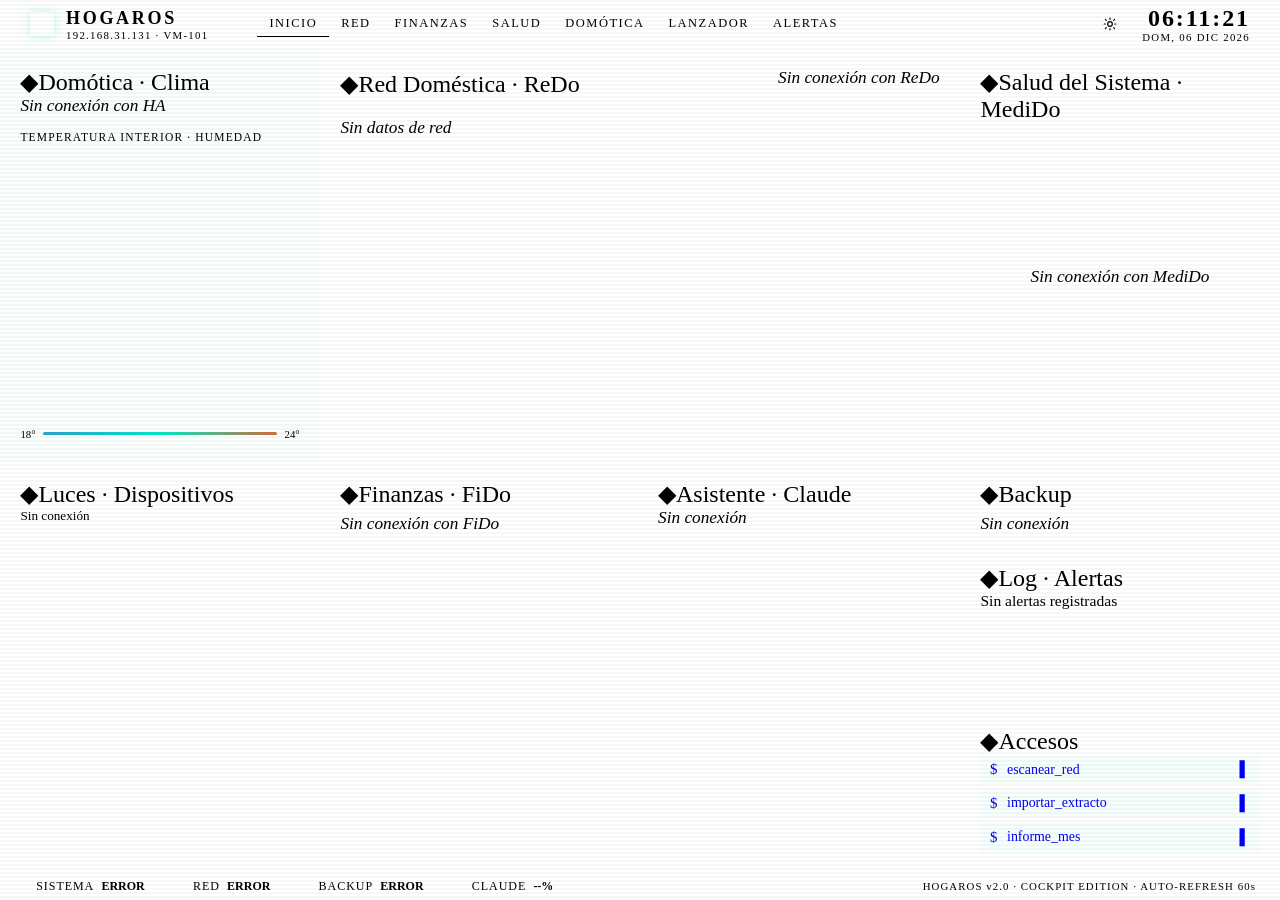
==== portal/index.html @ 10f93160 "fix(grafo): radio basado en hash del IP, no en timestamp El timestamp primera_vez era igual para tod" ====
<!DOCTYPE html>
<html lang="es" data-tema-cockpit="dark">
<head>
  <meta charset="UTF-8">
  <meta name="viewport" content="width=device-width, initial-scale=1.0">
  <title>HogarOS — Cockpit</title>
  <link rel="icon" type="image/svg+xml" href="/static/favicon.svg">
  <link rel="apple-touch-icon" href="/static/favicon.svg">
  <meta name="theme-color" content="#00e5c4">
  <link rel="stylesheet" href="/static/hogar.css">
  <style>
    /* ── Reset Cockpit ── */
    html {
      font-size: 150%;
    }
    html, body {
      height: 100%;
      overflow: hidden;
      background: var(--ck-bg);
      color: var(--ck-on-surface);
      font-family: var(--ck-fuente);
      margin: 0;
    }
    @media (max-width: 767px) {
      html, body { height: auto; overflow: auto; }
    }

    /* Scanlines decorativos */
    #scanlines {
      position: fixed; inset: 0; pointer-events: none; z-index: 0;
      background: repeating-linear-gradient(
        0deg, transparent, transparent 2px,
        rgba(0,0,0,0.03) 2px, rgba(0,0,0,0.03) 4px
      );
    }
    [data-tema-cockpit="light"] #scanlines {
      background: repeating-linear-gradient(
        0deg, transparent, transparent 2px,
        rgba(0,0,0,0.015) 2px, rgba(0,0,0,0.015) 4px
      );
    }

    /* ── Wrapper principal ── */
    #ck-wrap {
      display: flex; flex-direction: column; height: 100%;
      position: relative;
    }
    @media (max-width: 767px) {
      #ck-wrap { height: auto; min-height: 100vh; }
    }

    /* ── Header 48px ── */
    #ck-header {
      height: 48px;
      background: var(--ck-bg2);
      border-bottom: 1px solid var(--ck-line);
      display: flex; align-items: center;
      justify-content: space-between;
      padding: 0 1.25rem;
      flex-shrink: 0; z-index: 10; position: relative;
    }
    @media (max-width: 767px) {
      #ck-header { position: sticky; top: 0; }
    }

    .ck-hdr-izq { display: flex; align-items: center; gap: 0.5rem; }

    .ck-marca-box {
      width: 24px; height: 24px; border-radius: 3px;
      border: 1px solid var(--ck-accent);
      display: flex; align-items: center; justify-content: center;
      box-shadow: 0 0 10px rgba(0,229,196,0.3);
    }
    [data-tema-cockpit="light"] .ck-marca-box { box-shadow: none; }
    .ck-marca-dot {
      width: 8px; height: 8px; border-radius: 50%;
      background: var(--ck-accent); box-shadow: 0 0 6px var(--ck-accent);
    }
    [data-tema-cockpit="light"] .ck-marca-dot { box-shadow: none; }

    .ck-marca-txt {
      font-size: 0.75rem; font-weight: 700;
      color: var(--ck-accent); letter-spacing: 0.15em;
    }
    .ck-marca-txt span { color: var(--ck-on-variant); }
    .ck-marca-sub {
      font-size: 0.45rem; color: var(--ck-on-variant); letter-spacing: 0.12em;
    }
    .ck-sep { width: 1px; height: 20px; background: var(--ck-line); margin: 0 0.5rem; }

    .ck-nav { display: flex; align-items: center; gap: 0; }
    .ck-nav a {
      font-family: var(--ck-fuente);
      font-size: 0.52rem; letter-spacing: 0.12em;
      color: var(--ck-on-variant); cursor: pointer;
      padding: 0.2rem 0.5rem;
      border-bottom: 1px solid transparent;
      text-decoration: none; transition: color 0.2s;
    }
    .ck-nav a:hover { color: var(--ck-on-surface); }
    .ck-nav a.activo { color: var(--ck-accent); border-bottom-color: var(--ck-accent); }

    .ck-hdr-der { display: flex; align-items: center; gap: 0.75rem; }

    #ck-alerta-badge {
      display: none; align-items: center; gap: 0.4rem;
      padding: 0.25rem 0.6rem;
      border: 1px solid rgba(232,84,84,0.3);
      background: rgba(232,84,84,0.08); border-radius: 2px;
      font-size: 0.55rem; letter-spacing: 0.1em; color: var(--ck-danger);
    }
    [data-tema-cockpit="light"] #ck-alerta-badge {
      border-color: rgba(198,40,40,0.3); background: rgba(198,40,40,0.08);
    }

    .ck-reloj { text-align: right; line-height: 1; }
    .ck-reloj__hora {
      font-size: 1rem; font-weight: 700;
      color: var(--ck-accent); letter-spacing: 0.08em;
    }
    .ck-reloj__fecha {
      font-size: 0.45rem; color: var(--ck-on-variant);
      letter-spacing: 0.12em; margin-top: 2px;
    }

    .ck-tema-btn {
      width: 28px; height: 28px; border: none; cursor: pointer;
      background: none; display: flex; align-items: center; justify-content: center;
      border-radius: 3px; color: var(--ck-on-variant); transition: background 0.2s;
    }
    .ck-tema-btn:hover { background: rgba(128,128,128,0.15); }

    .ck-menu-btn {
      background: none; border: none; cursor: pointer;
      color: var(--ck-on-variant); font-size: 1.2rem;
      display: none; align-items: center; padding: 0.25rem;
    }

    @media (max-width: 767px) {
      .ck-nav, .ck-sep, .ck-marca-sub { display: none; }
      .ck-menu-btn { display: flex; }
      .ck-reloj__hora { font-size: 0.85rem; }
      .ck-reloj__fecha { display: none; }
    }

    /* ── Grid principal 3×2 ── */
    #ck-grid {
      flex: 1;
      display: grid;
      grid-template-columns: 1fr 2fr 1fr;
      grid-template-rows: 1fr 1fr;
      overflow: hidden;
      position: relative; z-index: 1;
    }
    @media (max-width: 767px) {
      #ck-grid { display: flex; flex-direction: column; overflow: visible; }
    }

    /* Zona base */
    .ck-zona {
      background: var(--ck-bg2);
      border-right: 1px solid var(--ck-line);
      border-bottom: 1px solid var(--ck-line);
      padding: 0.85rem;
      overflow: hidden;
      display: flex; flex-direction: column;
    }
    .ck-zona--glow { background: rgba(0,229,196,0.02); }
    [data-tema-cockpit="light"] .ck-zona--glow { background: rgba(26,106,96,0.02); }
    @media (max-width: 767px) {
      .ck-zona { border-right: none; overflow: visible; }
    }

    #zona-a { grid-column: 1; grid-row: 1; }
    #zona-b { grid-column: 1; grid-row: 2; }
    #zona-c { grid-column: 2; grid-row: 1; }
    #zona-e { grid-column: 3; grid-row: 1; border-right: none; }
    #zona-f { grid-column: 3; grid-row: 2; border-right: none; }

    /* Zona D — split 50/50 interno */
    #zona-d {
      grid-column: 2; grid-row: 2;
      display: grid; grid-template-columns: 1fr 1fr;
      border-right: 1px solid var(--ck-line);
      border-bottom: 1px solid var(--ck-line);
      overflow: hidden;
    }
    @media (max-width: 767px) {
      #zona-d { display: flex; flex-direction: column; }
    }
    .ck-zona-d-izq {
      padding: 0.85rem 0.75rem 0.85rem 0.85rem;
      border-right: 1px solid var(--ck-line);
      display: flex; flex-direction: column; overflow: hidden;
    }
    .ck-zona-d-der {
      padding: 0.85rem 0.85rem 0.85rem 0.75rem;
      display: flex; flex-direction: column; overflow: hidden;
    }
    @media (max-width: 767px) {
      .ck-zona-d-izq { border-right: none; border-bottom: 1px solid var(--ck-line); padding: 0.85rem; }
      .ck-zona-d-der { padding: 0.85rem; }
    }

    /* ── Footer 28px ── */
    #ck-footer {
      height: 28px;
      background: var(--ck-bg2);
      border-top: 1px solid var(--ck-line);
      display: flex; align-items: center;
      justify-content: space-between;
      padding: 0 1rem;
      flex-shrink: 0; z-index: 1;
    }
    @media (max-width: 767px) { #ck-footer { height: 36px; } }

    .ck-footer-dots { display: flex; gap: 1.5rem; align-items: center; }
    @media (max-width: 767px) { .ck-footer-dots { gap: 0.75rem; } }
    .ck-footer-item { display: flex; align-items: center; gap: 0.3rem; }
    .ck-footer-label { font-size: 0.5rem; color: var(--ck-on-variant); letter-spacing: 0.08em; }
    .ck-footer-val   { font-size: 0.5rem; font-weight: 700; }
    .ck-footer-ver   { font-size: 0.45rem; color: var(--ck-on-variant); letter-spacing: 0.1em; }
    @media (max-width: 767px) { .ck-footer-ver { display: none; } }

    /* ── Drawer móvil ── */
    #ck-overlay {
      position: fixed; inset: 0; background: rgba(0,0,0,0.6);
      z-index: 200; display: none;
    }
    #ck-drawer {
      position: fixed; top: 0; right: 0; bottom: 0; width: 220px;
      background: var(--ck-bg2); border-left: 1px solid var(--ck-line);
      z-index: 201;
      transform: translateX(100%); transition: transform 0.25s ease;
      display: flex; flex-direction: column;
      padding: 1rem 0.75rem; gap: 0.1rem;
    }
    #ck-drawer.abierto { transform: translateX(0); }
    .ck-drawer-item {
      font-family: var(--ck-fuente);
      font-size: 0.7rem; letter-spacing: 0.1em;
      color: var(--ck-on-variant);
      padding: 0.65rem 0.75rem;
      border-bottom: 1px solid var(--ck-line);
      cursor: pointer; text-decoration: none; display: block;
    }
    .ck-drawer-item.activo { color: var(--ck-accent); }
    .ck-drawer-cerrar {
      align-self: flex-end; background: none; border: none; cursor: pointer;
      color: var(--ck-on-variant); font-size: 1.1rem; margin-bottom: 0.5rem;
    }

    /* ── Componentes de zona ── */

    /* Temperatura exterior */
    .ck-temp-ext {
      font-size: 3.5rem; font-weight: 700;
      color: var(--ck-accent); line-height: 1; letter-spacing: -0.04em;
    }
    [data-tema-cockpit="dark"] .ck-temp-ext { text-shadow: 0 0 40px rgba(0,229,196,0.3); }
    @media (max-width: 767px) { .ck-temp-ext { font-size: 2.5rem; } }
    .ck-temp-sub  { font-size: 0.55rem; color: var(--ck-on-variant); }
    .ck-temp-rng  { font-size: 0.62rem; color: var(--ck-on-surface); }

    /* TempScale interior */
    .ck-ts-row    { display: flex; align-items: center; gap: 0.5rem; }
    .ck-ts-nombre { font-size: 0.58rem; color: var(--ck-on-variant); width: 3.8rem; flex-shrink: 0; }
    .ck-ts-track  {
      flex: 1; height: 6px; border-radius: 3px; overflow: hidden;
      position: relative;
      background: rgba(0,229,196,0.06);
    }
    [data-tema-cockpit="light"] .ck-ts-track { background: rgba(26,106,96,0.06); }
    .ck-ts-fill   { position: absolute; left: 0; top: 0; height: 100%; border-radius: 3px; transition: width 0.6s ease; }
    .ck-ts-val    { font-size: 0.65rem; font-weight: 700; width: 3rem; text-align: right; }
    .ck-ts-hum    { font-size: 0.58rem; color: var(--ck-on-variant); width: 3rem; text-align: right; }
    .ck-ts-leyenda { display: flex; align-items: center; gap: 0.3rem; margin-top: 0.5rem; }
    .ck-ts-leyenda span { font-size: 0.45rem; color: var(--ck-on-variant); }
    .ck-ts-gradiente {
      flex: 1; height: 3px; border-radius: 2px;
      background: linear-gradient(to right, #28a0c8, #00e5c4, #d06a3a);
    }

    /* Luces */
    .ck-luces-res { font-size: 0.55rem; color: var(--ck-on-variant); margin-bottom: 0.5rem; }
    .ck-luces-res span { color: var(--ck-accent); font-weight: 700; }
    .ck-luces-grid {
      display: grid; grid-template-columns: repeat(3,1fr);
      gap: 0.3rem; flex: 1;
    }
    .ck-luz {
      display: flex; align-items: center; gap: 0.3rem;
      padding: 0.3rem 0.4rem;
      border: 1px solid var(--ck-line);
      font-size: 0.55rem; color: var(--ck-on-variant); overflow: hidden;
    }
    .ck-luz--on {
      border-color: rgba(0,229,196,0.25); background: rgba(0,229,196,0.05);
      color: var(--ck-on-surface);
    }
    [data-tema-cockpit="light"] .ck-luz--on {
      border-color: rgba(26,106,96,0.25); background: rgba(26,106,96,0.05);
    }
    .ck-luz-dot { width: 5px; height: 5px; border-radius: 50%; flex-shrink: 0; }
    .ck-luz-dot--on  { background: var(--ck-accent); box-shadow: 0 0 6px var(--ck-accent); }
    [data-tema-cockpit="light"] .ck-luz-dot--on { box-shadow: none; }
    .ck-luz-dot--off { background: var(--ck-on-variant); }
    .ck-luz-nom  { overflow: hidden; text-overflow: ellipsis; white-space: nowrap; }

    /* Red — métricas */
    .ck-red-met  { display: flex; gap: 1rem; flex-wrap: wrap; margin-bottom: 0.5rem; }
    .ck-red-m    { font-size: 0.55rem; color: var(--ck-on-variant); }
    .ck-red-m span { font-weight: 700; }
    .ck-grafo-wrap {
      flex: 1; position: relative; min-height: 0; overflow: hidden;
    }
    .ck-grafo-wrap svg {
      position: absolute; inset: 0.25rem;
      width: calc(100% - 0.5rem); height: calc(100% - 0.5rem);
      display: block;
    }

    /* Gauges */
    .ck-g-row  { display: flex; justify-content: space-around; flex: 1; align-items: center; }
    .ck-g-sum  {
      display: flex; justify-content: space-around;
      padding-top: 0.4rem; border-top: 1px solid var(--ck-line);
    }
    .ck-g-kpi     { text-align: center; }
    .ck-g-kpi-val { font-size: 0.72rem; font-weight: 700; }
    .ck-g-kpi-lbl { font-size: 0.45rem; color: var(--ck-on-variant); letter-spacing: 0.1em; text-transform: uppercase; }

    /* Finanzas */
    .ck-bal     { font-size: 2rem; font-weight: 700; color: var(--ck-on-surface); letter-spacing: -0.03em; line-height: 1; }
    .ck-bal-mon { font-size: 0.7rem; color: var(--ck-on-variant); margin-left: 0.2rem; }
    .ck-bal-mes { font-size: 0.5rem; color: var(--ck-on-variant); margin-bottom: 0.75rem; }
    .ck-bars    { display: flex; flex-direction: column; gap: 0.3rem; margin-bottom: 0.6rem; }
    .ck-crypto  {
      font-size: 0.55rem; color: var(--ck-on-variant);
      border-top: 1px solid var(--ck-line); padding-top: 0.4rem;
    }

    /* Claude */
    .ck-cl-grid { display: grid; grid-template-columns: 1fr 1fr; gap: 0.5rem; margin-bottom: 0.5rem; }
    .ck-cl-lbl  { font-size: 0.45rem; color: var(--ck-on-variant); letter-spacing: 0.1em; text-transform: uppercase; }
    .ck-cl-val  { font-size: 0.8rem; font-weight: 700; }
    .ck-cl-bars { display: flex; flex-direction: column; gap: 0.25rem; }

    /* Backup */
    .ck-bk-dias { font-size: 1.5rem; font-weight: 700; line-height: 1; }
    .ck-bk-det  { font-size: 0.52rem; color: var(--ck-on-variant); margin-top: 0.2rem; }

    /* Log alertas */
    .ck-log     { display: flex; flex-direction: column; gap: 0.35rem; overflow: hidden; flex: 1; }
    .ck-log-row { display: flex; gap: 0.4rem; align-items: flex-start; }
    .ck-log-dot { width: 4px; height: 4px; border-radius: 50%; margin-top: 0.3rem; flex-shrink: 0; }
    .ck-log-txt { font-size: 0.5rem; }
    .ck-log-mod { font-weight: 700; }
    .ck-log-msg { color: var(--ck-on-surface); }
    .ck-log-tpo { font-size: 0.45rem; color: var(--ck-on-variant); }

    /* Accesos */
    .ck-acc { display: flex; align-items: center; gap: 0.4rem; padding: 0.25rem 0.4rem; background: rgba(0,229,196,0.03); border: 1px solid var(--ck-line); cursor: pointer; text-decoration: none; }
    [data-tema-cockpit="light"] .ck-acc { background: rgba(26,106,96,0.03); }
    .ck-acc:hover { background: var(--ck-row-hover); }
    .ck-acc-p { font-size: 0.62rem; color: var(--ck-accent-dim); }
    .ck-acc-c { font-size: 0.58rem; color: var(--ck-on-surface); }
    .ck-acc-cur { font-size: 0.62rem; color: var(--ck-accent-dim); margin-left: auto; }

    /* Util */
    .ck-offline  { font-size: 0.72rem; color: var(--ck-danger); font-style: italic; }
    .ck-cargando { font-size: 0.72rem; color: var(--ck-on-variant); font-style: italic; }
  </style>
</head>
<body>

  <div id="scanlines" aria-hidden="true"></div>

  <!-- Drawer móvil -->
  <div id="ck-overlay"></div>
  <nav id="ck-drawer">
    <button class="ck-drawer-cerrar" id="ck-drawer-cerrar">✕</button>
    <a href="/"                                              class="ck-drawer-item activo">INICIO</a>
    <a href="/red/"                                          class="ck-drawer-item">RED</a>
    <a href="/finanzas/"                                     class="ck-drawer-item">FINANZAS</a>
    <a href="/salud/"                                        class="ck-drawer-item">SALUD</a>
    <a href="http://192.168.31.132:8123/lovelace/0"          class="ck-drawer-item" target="_blank">DOMÓTICA</a>
    <a href="/lanzador.html"                                 class="ck-drawer-item">LANZADOR</a>
    <a href="/alertas.html"                                  class="ck-drawer-item">ALERTAS</a>
    <div style="margin-top:auto;padding-top:0.75rem;border-top:1px solid var(--ck-line)">
      <button id="ck-drawer-tema" class="ck-drawer-item" style="border:none;background:none;width:100%;text-align:left;cursor:pointer;display:flex;align-items:center;gap:0.5rem;border-bottom:none">
        <span id="ck-drawer-tema-ico"></span> Cambiar tema
      </button>
    </div>
  </nav>

  <div id="ck-wrap">

    <!-- ── HEADER ── -->
    <header id="ck-header">
      <div class="ck-hdr-izq">
        <div class="ck-marca-box"><div class="ck-marca-dot"></div></div>
        <div>
          <div class="ck-marca-txt">HOGAR<span>OS</span></div>
          <div class="ck-marca-sub">192.168.31.131 · VM-101</div>
        </div>
        <div class="ck-sep"></div>
        <nav class="ck-nav">
          <a href="/"                                         class="activo">INICIO</a>
          <a href="/red/"                                     >RED</a>
          <a href="/finanzas/"                                >FINANZAS</a>
          <a href="/salud/"                                   >SALUD</a>
          <a href="http://192.168.31.132:8123/lovelace/0"     target="_blank">DOMÓTICA</a>
          <a href="/lanzador.html"                            >LANZADOR</a>
          <a href="/alertas.html"                             >ALERTAS</a>
        </nav>
      </div>

      <div id="ck-alerta-badge" class="danger-pulse">
        <div style="width:5px;height:5px;border-radius:50%;background:var(--ck-danger)"></div>
        <span id="ck-alerta-txt">! 0 ALERTAS</span>
      </div>

      <div class="ck-hdr-der">
        <button id="ck-tema-btn" class="ck-tema-btn" title="Cambiar tema"></button>
        <div class="ck-reloj">
          <div class="ck-reloj__hora" id="ck-hora">--:--:--</div>
          <div class="ck-reloj__fecha" id="ck-fecha"></div>
        </div>
        <button id="ck-menu-btn" class="ck-menu-btn">☰</button>
      </div>
    </header>

    <!-- ── GRID PRINCIPAL ── -->
    <main id="ck-grid">

      <!-- [A] Clima -->
      <div id="zona-a" class="ck-zona ck-zona--glow">
        <div class="zone-label"><span class="zone-label__diamond">◆</span>Domótica · Clima</div>
        <div id="za-ext" style="display:flex;align-items:flex-end;gap:0.5rem;margin-bottom:0.6rem">
          <span class="ck-cargando">Cargando...</span>
        </div>
        <div style="font-size:0.48rem;color:var(--ck-on-variant);letter-spacing:0.1em;margin-bottom:0.4rem">TEMPERATURA INTERIOR · HUMEDAD</div>
        <div id="za-int" style="display:flex;flex-direction:column;gap:0.35rem;flex:1"></div>
        <div class="ck-ts-leyenda">
          <span>18°</span>
          <div class="ck-ts-gradiente"></div>
          <span>24°</span>
        </div>
      </div>

      <!-- [B] Luces -->
      <div id="zona-b" class="ck-zona">
        <div class="zone-label"><span class="zone-label__diamond">◆</span>Luces · Dispositivos</div>
        <div id="zb-res" class="ck-luces-res">Cargando...</div>
        <div id="zb-grid" class="ck-luces-grid"></div>
      </div>

      <!-- [C] Red -->
      <div id="zona-c" class="ck-zona">
        <div style="display:flex;align-items:center;justify-content:space-between;margin-bottom:0.5rem">
          <div class="zone-label" style="margin:0"><span class="zone-label__diamond">◆</span>Red Doméstica · ReDo</div>
          <div id="zc-met" class="ck-red-met"></div>
        </div>
        <div id="zc-grafo" class="ck-grafo-wrap"><span class="ck-cargando">Cargando...</span></div>
      </div>

      <!-- [D] Finanzas + Claude -->
      <div id="zona-d">
        <div class="ck-zona-d-izq">
          <div class="zone-label"><span class="zone-label__diamond">◆</span>Finanzas · FiDo</div>
          <div id="zd-bal"><span class="ck-cargando">Cargando...</span></div>
          <div id="zd-bars" class="ck-bars"></div>
          <div id="zd-crypto" class="ck-crypto"></div>
        </div>
        <div class="ck-zona-d-der">
          <div class="zone-label"><span class="zone-label__diamond">◆</span>Asistente · Claude</div>
          <div id="zd-cl-kpis" class="ck-cl-grid"></div>
          <div id="zd-cl-bars" class="ck-cl-bars"></div>
        </div>
      </div>

      <!-- [E] Gauges -->
      <div id="zona-e" class="ck-zona">
        <div class="zone-label"><span class="zone-label__diamond">◆</span>Salud del Sistema · MediDo</div>
        <div id="ze-row" class="ck-g-row"><span class="ck-cargando">Cargando...</span></div>
        <div id="ze-sum" class="ck-g-sum"></div>
      </div>

      <!-- [F] Backup + Log + Accesos -->
      <div id="zona-f" class="ck-zona">
        <div style="margin-bottom:0.6rem;padding-bottom:0.6rem;border-bottom:1px solid var(--ck-line)">
          <div class="zone-label"><span class="zone-label__diamond">◆</span>Backup</div>
          <div id="zf-bk"><span class="ck-cargando">Cargando...</span></div>
        </div>
        <div class="zone-label"><span class="zone-label__diamond">◆</span>Log · Alertas</div>
        <div id="zf-log" class="ck-log"></div>
        <div style="margin-top:0.5rem;padding-top:0.5rem;border-top:1px solid var(--ck-line)">
          <div class="zone-label"><span class="zone-label__diamond">◆</span>Accesos</div>
          <div style="display:flex;flex-direction:column;gap:0.2rem">
            <a href="#" id="btn-escanear" class="ck-acc">
              <span class="ck-acc-p">$</span>
              <span id="btn-escanear-txt" class="ck-acc-c">escanear_red</span>
              <span class="ck-acc-cur cursor-blink">▌</span>
            </a>
            <a href="/finanzas/#importar" class="ck-acc">
              <span class="ck-acc-p">$</span><span class="ck-acc-c">importar_extracto</span>
              <span class="ck-acc-cur cursor-blink">▌</span>
            </a>
            <a href="/finanzas/#panel" class="ck-acc">
              <span class="ck-acc-p">$</span><span class="ck-acc-c">informe_mes</span>
              <span class="ck-acc-cur cursor-blink">▌</span>
            </a>
          </div>
        </div>
      </div>

    </main>

    <!-- ── FOOTER 28px ── -->
    <footer id="ck-footer">
      <div id="ck-footer-dots" class="ck-footer-dots"></div>
      <div class="ck-footer-ver">HOGAROS v2.0 · COCKPIT EDITION · AUTO-REFRESH 60s</div>
    </footer>

  </div><!-- #ck-wrap -->

  <script>
    /* ============================================================
       URLs de APIs
       ============================================================ */
    var REDO_API   = "/red/api";
    var FIDO_API   = "/finanzas/api";
    var KRYPTO_API = "/crypto/api";
    var MEDIDO_API = "/salud/api";
    var HA_API     = "/domotica/api";

    /* ============================================================
       Estado footer (se actualiza desde cada fetch)
       ============================================================ */
    var _estado = {
      sistema: { ok: true,  warn: false, val: "OK"  },
      red:     { ok: true,  warn: false, val: "OK"  },
      backup:  { ok: true,  warn: false, val: "---" },
      claude:  { ok: true,  warn: false, val: "--%" }
    };

    /* ============================================================
       Tema — inicialización y toggle
       ============================================================ */
    (function() {
      var t = localStorage.getItem("hogar-cockpit-tema") || "dark";
      document.documentElement.setAttribute("data-tema-cockpit", t);
      setIconoTema(t);
    })();

    function toggleTema() {
      var actual = document.documentElement.getAttribute("data-tema-cockpit");
      var nuevo  = actual === "dark" ? "light" : "dark";
      document.documentElement.setAttribute("data-tema-cockpit", nuevo);
      localStorage.setItem("hogar-cockpit-tema", nuevo);
      setIconoTema(nuevo);
    }

    function svgSol() {
      return '<svg width="14" height="14" viewBox="0 0 24 24" fill="none" stroke="currentColor" stroke-width="2" stroke-linecap="round"><circle cx="12" cy="12" r="4"/><line x1="12" y1="2" x2="12" y2="4"/><line x1="12" y1="20" x2="12" y2="22"/><line x1="4.22" y1="4.22" x2="5.64" y2="5.64"/><line x1="18.36" y1="18.36" x2="19.78" y2="19.78"/><line x1="2" y1="12" x2="4" y2="12"/><line x1="20" y1="12" x2="22" y2="12"/><line x1="4.22" y1="19.78" x2="5.64" y2="18.36"/><line x1="18.36" y1="5.64" x2="19.78" y2="4.22"/></svg>';
    }
    function svgLuna() {
      return '<svg width="14" height="14" viewBox="0 0 24 24" fill="none" stroke="currentColor" stroke-width="2" stroke-linecap="round"><path d="M21 12.79A9 9 0 1 1 11.21 3 7 7 0 0 0 21 12.79z"/></svg>';
    }

    function setIconoTema(tema) {
      var btn = document.getElementById("ck-tema-btn");
      if (btn) btn.innerHTML = tema === "dark" ? svgSol() : svgLuna();
      var ico = document.getElementById("ck-drawer-tema-ico");
      if (ico) ico.innerHTML = tema === "dark" ? svgSol() : svgLuna();
    }

    document.getElementById("ck-tema-btn").addEventListener("click", toggleTema);
    document.getElementById("ck-drawer-tema").addEventListener("click", toggleTema);

    /* ============================================================
       Reloj
       ============================================================ */
    function tickReloj() {
      var now  = new Date();
      var hora = now.toLocaleTimeString("es-ES", { hour: "2-digit", minute: "2-digit", second: "2-digit" });
      var fecha = now.toLocaleDateString("es-ES", { weekday: "short", day: "2-digit", month: "short", year: "numeric" }).toUpperCase();
      document.getElementById("ck-hora").textContent  = hora;
      document.getElementById("ck-fecha").textContent = fecha;
    }
    tickReloj();
    setInterval(tickReloj, 1000);

    /* ============================================================
       Drawer móvil
       ============================================================ */
    var _overlay = document.getElementById("ck-overlay");
    var _drawer  = document.getElementById("ck-drawer");

    function abrirDrawer()  { _drawer.classList.add("abierto");    _overlay.style.display = "block"; }
    function cerrarDrawer() { _drawer.classList.remove("abierto"); _overlay.style.display = "none";  }

    document.getElementById("ck-menu-btn").addEventListener("click", abrirDrawer);
    document.getElementById("ck-drawer-cerrar").addEventListener("click", cerrarDrawer);
    _overlay.addEventListener("click", cerrarDrawer);
    document.addEventListener("keydown", function(e) { if (e.key === "Escape") cerrarDrawer(); });

    /* ============================================================
       Helpers generales
       ============================================================ */
    function fmtEu(n) {
      return Number(n).toLocaleString("es-ES", { minimumFractionDigits: 2, maximumFractionDigits: 2 });
    }
    function fmtFecha(iso) {
      if (!iso) return "";
      try { return new Date(iso).toLocaleString("es-ES", { day: "2-digit", month: "short", hour: "2-digit", minute: "2-digit" }); }
      catch(e) { return iso; }
    }
    function fmtK(n) {
      return n >= 1000000 ? (n/1000000).toFixed(1)+"M" : n >= 1000 ? (n/1000).toFixed(0)+"k" : String(n);
    }
    function fmtN(n, dec) {
      return Number(n).toLocaleString("es-ES", { minimumFractionDigits: dec||0, maximumFractionDigits: dec||0 });
    }

    function colorTemp(t) {
      var pct = Math.max(0, Math.min(1, (t - 18) / 6));
      if (pct < 0.5) {
        var p = pct * 2;
        return "rgb(40," + Math.round(160+p*69) + "," + Math.round(200-p*76) + ")";
      }
      var p2 = (pct - 0.5) * 2;
      return "rgb(" + Math.round(40+p2*192) + "," + Math.round(229-p2*105) + "," + Math.round(124-p2*66) + ")";
    }

    function esDark() { return document.documentElement.getAttribute("data-tema-cockpit") === "dark"; }

    /* ============================================================
       Render: Gauge SVG
       ============================================================ */
    function renderGauge(valor, label, size) {
      size = size || 72;
      var r    = size * 0.38;
      var cx   = size / 2, cy = size / 2;
      var circ = 2 * Math.PI * r;
      var arc  = 240, start = -210;
      var pct  = Math.min(valor / 100, 1);
      var len  = pct * (arc / 360) * circ;

      function polar(a, rad) {
        var rad2 = (a - 90) * Math.PI / 180;
        return { x: cx + rad * Math.cos(rad2), y: cy + rad * Math.sin(rad2) };
      }
      function aPath(s, a, rad) {
        var sp = polar(s, rad), ep = polar(s + a, rad);
        return "M" + sp.x.toFixed(2) + " " + sp.y.toFixed(2) + " A" + rad + " " + rad + " 0 " + (a > 180 ? 1 : 0) + " 1 " + ep.x.toFixed(2) + " " + ep.y.toFixed(2);
      }

      var col      = valor >= 90 ? "var(--ck-danger)" : valor >= 75 ? "var(--ck-warn)" : "var(--ck-accent)";
      var trackCol = esDark() ? "rgba(0,229,196,0.07)" : "rgba(26,106,96,0.07)";
      var glow     = esDark() ? "drop-shadow(0 0 4px " + col + ")" : "none";

      return '<div style="display:flex;flex-direction:column;align-items:center;gap:0.15rem">' +
        '<svg width="' + size + '" height="' + size + '" overflow="visible">' +
          '<path d="' + aPath(start, arc, r) + '" fill="none" stroke="' + trackCol + '" stroke-width="4" stroke-linecap="round"/>' +
          '<path d="' + aPath(start, arc, r) + '" fill="none" stroke="' + col + '" stroke-width="4" stroke-linecap="round"' +
            ' stroke-dasharray="' + len.toFixed(2) + ' ' + circ.toFixed(2) + '"' +
            ' style="filter:' + glow + '"/>' +
          '<text x="' + cx + '" y="' + (cy-3) + '" text-anchor="middle" fill="' + col + '" font-family="\'JetBrains Mono\',monospace" font-size="' + Math.round(size*0.18) + '" font-weight="700">' + valor + '</text>' +
          '<text x="' + cx + '" y="' + (cy+size*0.15) + '" text-anchor="middle" fill="var(--ck-on-variant)" font-family="\'JetBrains Mono\',monospace" font-size="' + Math.round(size*0.1) + '">%</text>' +
        '</svg>' +
        '<div style="font-size:0.55rem;text-transform:uppercase;letter-spacing:0.12em;color:var(--ck-on-variant)">' + label + '</div>' +
      '</div>';
    }

    /* ============================================================
       Render: Network Graph SVG
       Lógica visual:
         - Radio de la arista  → antigüedad (primera_vez): más antiguo = más cerca del router
         - Tamaño del nodo     → actividad reciente (ultima_vez): activo < 1h = círculo grande
         - Opacidad / glow     → misma actividad reciente
         - Color naranja + línea discontinua → dispositivo desconocido (confiable=0)
         - Etiquetas           → solo en activos (< 1h) para evitar solapamiento
         - Todos los dispositivos (sin límite)
       ============================================================ */
    function renderNetworkGraph(dispositivos) {
      /* viewBox 16:9, preserveAspectRatio="none" → rellena el 100% del contenedor.
         Radio ELÍPTICO: rxMax/ryMax proporcionales al viewBox para que los nodos
         ocupen todo el espacio disponible en ambas dimensiones. */
      var W = 480, H = 270;
      var cx = 240, cy = 135;

      /* Márgenes internos: los nodos llegan hasta aquí */
      var mH = 30, mV = 22; /* margen horizontal / vertical en px del viewBox */
      var rxMax = cx - mH;  /* 210 px — radio máximo horizontal */
      var ryMax = cy - mV;  /* 113 px — radio máximo vertical   */
      var rxMin = 40,  ryMin = 24; /* radio mínimo (nodos más antiguos, cerca del router) */

      var dark    = esDark();
      var accent  = dark ? "#00e5c4" : "#1a6a60";
      var adim    = dark ? "#009e88" : "#0e4d45";
      var warn    = dark ? "#e8a03a" : "#b45309";
      var onV     = dark ? "#3a6058" : "#5a8078";
      var lineCol = dark ? "rgba(0,229,196,0.15)" : "rgba(26,106,96,0.15)";
      var ahora   = Date.now();

      function ipCorta(ip) {
        var p = (ip || "").split(".");
        return p.length === 4 ? p[2] + "." + p[3] : (ip || "");
      }

      function minDesde(fecha) {
        if (!fecha) return 99999;
        try { return (ahora - new Date(fecha.replace(" ", "T")).getTime()) / 60000; }
        catch(e) { return 99999; }
      }

      function hashStr(s) {
        var h = 0;
        for (var i = 0; i < s.length; i++) { h = ((h << 5) - h) + s.charCodeAt(i); h |= 0; }
        return Math.abs(h);
      }

      var lista = dispositivos || [];
      if (!lista.length) return '<span class="ck-cargando">Sin datos de red</span>';

      var nodos = lista.map(function(d, i) {
        var angle  = (i / Math.max(lista.length, 1)) * 2 * Math.PI - Math.PI / 2;
        var minAct = minDesde(d.ultima_vez);
        var activo = minAct < 70;

        /* Radio: hash del IP/MAC → distribución uniforme en todo el rango.
           Determinista (misma posición en cada render) e independiente del timestamp,
           que agrupa todos los dispositivos en el anillo interior cuando
           coinciden en primera_vez. */
        var hR  = hashStr((d.ip || d.mac || String(i)) + "r");
        var hJ  = hashStr((d.ip || d.mac || String(i)) + "j");
        var t   = (hR % 997) / 996; /* 0..1 uniforme por dispositivo */
        var jPct = ((hJ % 21) - 10) / 100; /* ±10 % de jitter adicional */

        var rx = Math.max(rxMin, Math.min(rxMax, (rxMin + t * (rxMax - rxMin)) * (1 + jPct)));
        var ry = Math.max(ryMin, Math.min(ryMax, (ryMin + t * (ryMax - ryMin)) * (1 + jPct)));

        var circR   = activo ? 7 : (minAct < 1440 ? 5 : 3);
        var opacity = activo ? 1.0 : (minAct < 1440 ? 0.55 : 0.3);
        var nombre  = (d.notas || d.hostname || "").trim() || null;
        var unknown = (d.confiable === false || d.confiable === 0) && minAct < 1440;

        var nx = cx + rx * Math.cos(angle);
        var ny = cy + ry * Math.sin(angle);

        /* Etiqueta: siempre visible, sublabel solo si tiene nombre propio */
        var label    = (nombre || ipCorta(d.ip) || "?").substring(0, 12);
        var sublabel = nombre ? ipCorta(d.ip) : "";

        return {
          label: label, sublabel: sublabel,
          nx: nx, ny: ny,
          circR: circR, opacity: opacity, activo: activo, unknown: unknown
        };
      });

      var svg = '<svg viewBox="0 0 ' + W + ' ' + H + '" preserveAspectRatio="none" style="width:100%;height:100%;display:block">';
      svg += '<defs><radialGradient id="rg-portal" cx="50%" cy="50%" r="50%">' +
        '<stop offset="0%" stop-color="' + accent + '" stop-opacity="0.25"/>' +
        '<stop offset="100%" stop-color="' + accent + '" stop-opacity="0"/>' +
        '</radialGradient></defs>';

      /* Aristas */
      nodos.forEach(function(n) {
        var lCol = n.unknown ? warn : lineCol;
        var lW   = n.unknown ? 1.2 : (n.activo ? 0.8 : 0.5);
        svg += '<line x1="' + cx + '" y1="' + cy + '" x2="' + n.nx + '" y2="' + n.ny + '"' +
          ' stroke="' + lCol + '" stroke-width="' + lW + '" opacity="' + n.opacity + '"' +
          (n.unknown ? ' stroke-dasharray="4 3"' : '') + '/>';
      });

      /* Halo central */
      svg += '<circle cx="' + cx + '" cy="' + cy + '" r="28" fill="url(#rg-portal)"/>';

      /* Nodos */
      nodos.forEach(function(n) {
        var col    = n.unknown ? warn : (n.activo ? accent : adim);
        var txtCol = n.unknown ? warn : (n.activo ? accent : onV);
        var gfStr  = dark ? ('drop-shadow(0 0 ' + (n.activo ? '5' : '2') + 'px ' + col + ')') : 'none';
        var fSize  = n.activo ? 9 : 7;
        var fOp    = n.activo ? 1 : 0.6;

        svg += '<circle cx="' + n.nx + '" cy="' + n.ny + '" r="' + (n.circR * 2) + '"' +
          ' fill="' + col + '" opacity="' + (n.opacity * 0.1) + '"/>';
        svg += '<circle cx="' + n.nx + '" cy="' + n.ny + '" r="' + n.circR + '"' +
          ' fill="' + col + '" opacity="' + n.opacity + '"' +
          ' style="filter:' + gfStr + '"/>';

        var ty = n.ny + n.circR + 10;
        svg += '<text x="' + n.nx + '" y="' + ty + '" text-anchor="middle"' +
          ' fill="' + txtCol + '" font-family="\'JetBrains Mono\',monospace"' +
          ' font-size="' + fSize + '" font-weight="500" opacity="' + fOp + '">' +
          n.label + '</text>';
        if (n.sublabel) {
          svg += '<text x="' + n.nx + '" y="' + (ty + 8) + '" text-anchor="middle"' +
            ' fill="' + onV + '" font-family="\'JetBrains Mono\',monospace"' +
            ' font-size="6.5" opacity="' + (fOp * 0.65) + '">' + n.sublabel + '</text>';
        }
      });

      /* Router central */
      var gfR = dark ? 'filter:drop-shadow(0 0 8px ' + accent + ')' : '';
      svg += '<circle cx="' + cx + '" cy="' + cy + '" r="10" fill="' + accent + '" style="' + gfR + '"/>';
      svg += '<text x="' + cx + '" y="' + (cy + 20) + '" text-anchor="middle"' +
        ' fill="' + onV + '" font-family="\'JetBrains Mono\',monospace" font-size="8">Router</text>';
      svg += '</svg>';
      return svg;
    }

    /* ============================================================
       Render: MiniBar
       ============================================================ */
    function renderMiniBar(valor, max, color, label, unit) {
      var pct = Math.min((valor / (max || 1)), 1) * 100;
      var rat = valor / (max || 1);
      var col = rat >= 0.9 ? "var(--ck-danger)" : rat >= 0.75 ? "var(--ck-warn)" : color;
      var bg  = esDark() ? "rgba(0,229,196,0.07)" : "rgba(26,106,96,0.07)";
      var glow = esDark() ? col + "80" : "transparent";
      return '<div class="minibar">' +
        (label ? '<span class="minibar__label">' + label + '</span>' : '') +
        '<div class="minibar__track" style="background:' + bg + '">' +
          '<div class="minibar__fill" style="width:' + pct + '%;background:' + col + ';box-shadow:0 0 6px ' + glow + '"></div>' +
        '</div>' +
        '<span class="minibar__valor" style="color:' + col + '">' + fmtN(valor) + (unit ? '&thinsp;' + unit : '') + '</span>' +
      '</div>';
    }

    /* ============================================================
       Footer — actualizar dots
       ============================================================ */
    function actualizarFooter() {
      var items = [
        ["SISTEMA", _estado.sistema],
        ["RED",     _estado.red    ],
        ["BACKUP",  _estado.backup ],
        ["CLAUDE",  _estado.claude ]
      ];
      var dark = esDark();
      var html = "";
      items.forEach(function(par) {
        var lbl = par[0], est = par[1];
        var col = est.warn ? "var(--ck-warn)" : est.ok ? "var(--ck-success)" : "var(--ck-danger)";
        var glow = dark ? ";box-shadow:0 0 4px " + col : "";
        html += '<div class="ck-footer-item">' +
          '<div style="width:5px;height:5px;border-radius:50%;background:' + col + glow + ';flex-shrink:0"></div>' +
          '<span class="ck-footer-label">' + lbl + '</span>' +
          '<span class="ck-footer-val" style="color:' + col + '">' + est.val + '</span>' +
        '</div>';
      });
      document.getElementById("ck-footer-dots").innerHTML = html;
    }

    /* ============================================================
       Badge alertas en header
       ============================================================ */
    function setBadgeAlertas(n) {
      var badge = document.getElementById("ck-alerta-badge");
      if (n > 0) {
        document.getElementById("ck-alerta-txt").textContent = "! " + n + " ALERTA" + (n > 1 ? "S" : "");
        badge.style.display = "flex";
      } else {
        badge.style.display = "none";
      }
    }

    /* ============================================================
       Entidades HA
       ============================================================ */
    var HA_TEMP = {
      "sensor.0xa4c138d70bcefd09_temperature": "Salón",
      "sensor.temperature_158d0004255510":     "Cocina",
      "sensor.temperature_158d00042554e2":     "Estudio",
      "sensor.temperature_158d00018730b3":     "Hab. Antonio",
      "sensor.temperature_158d000425161b":     "Dormitorio"
    };
    var HA_LUCES = {
      "light.smart_bulb_msl120d_main_channel":           { nombre: "Bombilla"    },
      "switch.0xa4c138c23ca59c24":                       { nombre: "Cocina"      },
      "switch.0xa4c138d738bb72c1_left":                  { nombre: "Salón izq."  },
      "switch.0xa4c138d738bb72c1_right":                 { nombre: "Salón der."  },
      "switch.0xa4c1385fa998b01e":                       { nombre: "Entrada"     },
      "switch.0xa4c1384e3242935e":                       { nombre: "Pasillo"     },
      "switch.enchufe_001_lavadero_mss310_main_channel": { nombre: "Lavadero"    },
      "switch.enchufe_002_antonio_mss310_main_channel":  { nombre: "Enc.Antonio" },
      "switch.enchufe_003_cocina_mss310_main_channel":   { nombre: "Enc.Cocina"  }
    };

    /* ============================================================
       Cargar Home Assistant
       ============================================================ */
    function cargarHA() {
      fetch(HA_API + "/states")
        .then(function(r) { return r.json(); })
        .then(function(estados) {
          var m = {};
          estados.forEach(function(e) { m[e.entity_id] = e; });

          // Exterior
          var ext = m["sensor.huelva_f_montenegro_huelva_temperature"];
          var max = m["sensor.huelva_f_montenegro_huelva_daily_max_temperature"];
          var min = m["sensor.huelva_f_montenegro_huelva_daily_min_temperature"];
          if (ext && ext.state !== "unavailable") {
            document.getElementById("za-ext").innerHTML =
              '<span class="ck-temp-ext">' + ext.state + '°</span>' +
              '<div style="padding-bottom:0.4rem">' +
                '<div class="ck-temp-sub">EXTERIOR</div>' +
                '<div class="ck-temp-rng">' + (max ? '↑'+max.state+'° ' : '') + (min ? '↓'+min.state+'°' : '') + '</div>' +
              '</div>';
          }

          // Interior
          var html = "";
          Object.keys(HA_TEMP).forEach(function(eid) {
            var e   = m[eid];
            var t   = (e && e.state !== "unavailable") ? parseFloat(e.state) : null;
            var eH  = m[eid.replace("_temperature", "_humidity")];
            var hum = (eH && eH.state !== "unavailable") ? Math.round(parseFloat(eH.state)) : null;
            if (t !== null && !isNaN(t)) {
              var col = colorTemp(t);
              var pct = Math.max(0, Math.min(100, (t - 18) / 6 * 100));
              var glow = esDark() ? "box-shadow:0 0 8px " + col + "60" : "";
              html += '<div class="ck-ts-row">' +
                '<span class="ck-ts-nombre">' + HA_TEMP[eid] + '</span>' +
                '<div class="ck-ts-track"><div class="ck-ts-fill" style="width:' + pct + '%;background:' + col + ';' + glow + '"></div></div>' +
                '<span class="ck-ts-val" style="color:' + col + '">' + t.toFixed(1) + '°</span>' +
                '<span class="ck-ts-hum">' + (hum !== null ? hum + '%' : '--') + '</span>' +
              '</div>';
            } else {
              html += '<div class="ck-ts-row">' +
                '<span class="ck-ts-nombre">' + HA_TEMP[eid] + '</span>' +
                '<div class="ck-ts-track"></div>' +
                '<span class="ck-ts-val" style="color:var(--ck-on-variant)">--°</span>' +
                '<span class="ck-ts-hum">--</span>' +
              '</div>';
            }
          });
          document.getElementById("za-int").innerHTML = html;

          // Luces
          var total = 0, enc = 0, hLuces = "";
          Object.keys(HA_LUCES).forEach(function(eid) {
            var e = m[eid], info = HA_LUCES[eid];
            if (e && e.state !== "unavailable") {
              total++;
              var on = e.state === "on";
              if (on) enc++;
              hLuces += '<div class="ck-luz' + (on ? " ck-luz--on" : "") + '">' +
                '<div class="ck-luz-dot ' + (on ? "ck-luz-dot--on" : "ck-luz-dot--off") + '"></div>' +
                '<span class="ck-luz-nom">' + info.nombre + '</span>' +
              '</div>';
            }
          });
          document.getElementById("zb-res").innerHTML  = '<span>' + enc + '</span>/' + total + ' encendidos';
          document.getElementById("zb-grid").innerHTML = hLuces;
        })
        .catch(function() {
          document.getElementById("za-ext").innerHTML  = '<span class="ck-offline">Sin conexión con HA</span>';
          document.getElementById("za-int").innerHTML  = "";
          document.getElementById("zb-res").textContent = "Sin conexión";
          document.getElementById("zb-grid").innerHTML = "";
        });
    }

    /* ============================================================
       Cargar ReDo
       ============================================================ */
    function cargarRedo() {
      /* ── Resumen: métricas + footer (fetch independiente) ── */
      fetch(REDO_API + "/resumen")
        .then(function(r) { return r.json(); })
        .then(function(d) {
          var activos = d.dispositivos_activos || 0;
          var desc    = d.dispositivos_desconocidos || 0;
          document.getElementById("zc-met").innerHTML =
            '<span class="ck-red-m"><span style="color:var(--ck-accent);font-weight:700">' + activos + '</span> activos</span>' +
            (desc > 0 ? '<span class="ck-red-m"><span style="color:var(--ck-warn);font-weight:700">' + desc + '</span> desconocido' + (desc>1?'s':'') + '</span>' : '') +
            (d.ultimo_escaneo ? '<span class="ck-red-m" style="font-size:0.45rem">escaneo ' + fmtFecha(d.ultimo_escaneo) + '</span>' : '');
          _estado.red = { ok: desc === 0, warn: desc > 0, val: desc > 0 ? "AVISO" : "OK" };
          actualizarFooter();
        })
        .catch(function() {
          document.getElementById("zc-met").innerHTML = '<span class="ck-offline">Sin conexión con ReDo</span>';
          _estado.red = { ok: false, warn: false, val: "ERROR" };
          actualizarFooter();
        });

      /* ── Dispositivos: grafo (fetch independiente) ── */
      fetch(REDO_API + "/dispositivos")
        .then(function(r) { return r.json(); })
        .then(function(data) {
          /* La API puede devolver { dispositivos: [...] } o directamente [...] */
          var lista = Array.isArray(data) ? data
                    : (Array.isArray(data.dispositivos) ? data.dispositivos : []);
          document.getElementById("zc-grafo").innerHTML = renderNetworkGraph(lista);
        })
        .catch(function() {
          /* Si falla, mostrar solo el router en el centro */
          document.getElementById("zc-grafo").innerHTML = renderNetworkGraph([]);
        });
    }

    /* ============================================================
       Cargar FiDo
       ============================================================ */
    function mostrarFido(d) {
      document.getElementById("zd-bal").innerHTML =
        '<div class="ck-bal">' + fmtEu(d.balance) + '<span class="ck-bal-mon">€</span></div>' +
        '<div class="ck-bal-mes">' + (d.mes || "") + '</div>';
      var ref = Math.max(d.ingresos, d.gastos, 1000);
      document.getElementById("zd-bars").innerHTML =
        renderMiniBar(d.ingresos, ref, "var(--ck-success)", "ingresos", "€") +
        renderMiniBar(d.gastos,   ref, "var(--ck-danger)",  "gastos",   "€");
    }

    function cargarFido() {
      var base = FIDO_API + "/resumen?cuenta_nombre=Cuenta%20Antonio&banco=caixa";
      fetch(base)
        .then(function(r) { return r.json(); })
        .then(function(d) {
          /* Si el mes actual no tiene datos, pedir el mes anterior */
          if (!d.ingresos && !d.gastos && !d.balance) {
            var hoy = new Date();
            var mesAnterior = hoy.getMonth() === 0
              ? (hoy.getFullYear() - 1) + "-12"
              : hoy.getFullYear() + "-" + String(hoy.getMonth()).padStart(2, "0");
            return fetch(base + "&mes=" + mesAnterior)
              .then(function(r2) { return r2.json(); })
              .then(mostrarFido)
              .catch(function() { mostrarFido(d); }); /* fallback: mostrar 0 si el anterior también falla */
          }
          mostrarFido(d);
        })
        .catch(function() {
          document.getElementById("zd-bal").innerHTML = '<span class="ck-offline">Sin conexión con FiDo</span>';
          document.getElementById("zd-bars").innerHTML = "";
        });
    }

    function cargarCryptoResumen() {
      fetch(KRYPTO_API + "/portafolio")
        .then(function(r) { return r.json(); })
        .then(function(datos) {
          if (!datos || !datos.length) return;
          var inv = 0, val = 0;
          datos.forEach(function(c) { inv += c.coste_total_inversion; val += c.valor_actual_inversion; });
          var pct = inv > 0 ? ((val - inv) / inv * 100) : 0;
          var pos = pct >= 0;
          var col = pos ? "var(--ck-success)" : "var(--ck-danger)";
          document.getElementById("zd-crypto").innerHTML =
            '<span style="color:var(--ck-on-surface)">₿</span> ' +
            Math.round(inv).toLocaleString("es-ES") + ' → ' + Math.round(val).toLocaleString("es-ES") + ' €' +
            ' <span style="color:' + col + ';font-weight:700">' + (pos ? '▲' : '▼') + ' ' + Math.abs(pct).toFixed(1) + '%</span>';
        })
        .catch(function() {});
    }

    /* ============================================================
       Cargar MediDo — Gauges
       ============================================================ */
    function cargarMedido() {
      fetch(MEDIDO_API + "/resumen")
        .then(function(r) { return r.json(); })
        .then(function(d) {
          var cpu   = Math.round(d.pve_cpu_percent    || 0);
          var ram   = Math.round(d.pve_memoria_percent || 0);
          var disco = Math.round(d.vm_disco_percent    || 0);
          document.getElementById("ze-row").innerHTML =
            renderGauge(cpu, "CPU", 72) + renderGauge(ram, "RAM", 72) + renderGauge(disco, "Disco", 72);
          var ctrsOk = d.contenedores_running === d.contenedores_total;
          var svcsOk = d.servicios_ok         === d.servicios_total;
          document.getElementById("ze-sum").innerHTML =
            '<div class="ck-g-kpi"><div class="ck-g-kpi-val" style="color:' + (ctrsOk ? "var(--ck-success)" : "var(--ck-danger)") + '">' + d.contenedores_running + '/' + d.contenedores_total + '</div><div class="ck-g-kpi-lbl">CTRS</div></div>' +
            '<div class="ck-g-kpi"><div class="ck-g-kpi-val" style="color:' + (svcsOk ? "var(--ck-success)" : "var(--ck-danger)") + '">' + d.servicios_ok + '/' + d.servicios_total + '</div><div class="ck-g-kpi-lbl">SVCS</div></div>' +
            (d.uptime_host ? '<div class="ck-g-kpi"><div class="ck-g-kpi-val" style="color:var(--ck-success)">' + d.uptime_host + '</div><div class="ck-g-kpi-lbl">UPTIME</div></div>' : '');
          _estado.sistema = { ok: d.estado_global === "ok", warn: d.estado_global === "warning", val: d.estado_global === "ok" ? "OK" : "AVISO" };
          actualizarFooter();
        })
        .catch(function() {
          document.getElementById("ze-row").innerHTML = '<span class="ck-offline">Sin conexión con MediDo</span>';
          document.getElementById("ze-sum").innerHTML = "";
          _estado.sistema = { ok: false, warn: false, val: "ERROR" };
          actualizarFooter();
        });
    }

    /* ============================================================
       Cargar Claude
       ============================================================ */
    function cargarClaude() {
      fetch(MEDIDO_API + "/claude/resumen?periodo=mes")
        .then(function(r) { return r.json(); })
        .then(function(d) {
          var sesiones = d.sesiones_totales || 0;
          var tokens   = (d.tokens && (d.tokens.input_total||0) + (d.tokens.output_total||0)) || 0;
          var coste    = d.coste && d.coste.total_usd ? d.coste.total_usd.toFixed(2) : "0.00";
          var proyecto = (d.ultima_sesion && d.ultima_sesion.proyecto) || "--";
          document.getElementById("zd-cl-kpis").innerHTML =
            '<div><div class="ck-cl-lbl">SESIONES</div><div class="ck-cl-val" style="color:var(--ck-accent)">' + sesiones + '</div></div>' +
            '<div><div class="ck-cl-lbl">TOKENS</div><div class="ck-cl-val" style="color:var(--ck-accent-dim)">' + fmtK(tokens) + '</div></div>' +
            '<div><div class="ck-cl-lbl">COSTE</div><div class="ck-cl-val" style="color:var(--ck-on-surface)">' + coste + ' USD</div></div>' +
            '<div><div class="ck-cl-lbl">PROYECTO</div><div class="ck-cl-val" style="color:var(--ck-on-variant);font-size:0.62rem">' + proyecto + '</div></div>';
          var lim = d.limites_tokens || {};
          /* Clamp a 0-100: el API puede devolver valores > 100 si los tokens acumulados
             superan el límite configurado (p. ej. CLAUDE_LIMITE_SEMANA_TOKENS pequeño). */
          var p5h = Math.min(100, Math.max(0, (lim.ultimas_5h   && lim.ultimas_5h.porcentaje_usado)   || 0));
          var p7d = Math.min(100, Math.max(0, (lim.ultima_semana && lim.ultima_semana.porcentaje_usado) || 0));
          document.getElementById("zd-cl-bars").innerHTML =
            renderMiniBar(p5h, 100, "var(--ck-accent)", "últ. 5h", "") +
            renderMiniBar(p7d, 100, "var(--ck-accent)", "semana",  "");
          _estado.claude = { ok: p7d < 80, warn: p7d >= 80, val: Math.round(p7d) + "%" };
          actualizarFooter();
        })
        .catch(function() {
          document.getElementById("zd-cl-kpis").innerHTML = '<span class="ck-offline">Sin conexión</span>';
          document.getElementById("zd-cl-bars").innerHTML = "";
        });
    }

    /* ============================================================
       Cargar Backup
       ============================================================ */
    function cargarBackup() {
      fetch("/api/backup")
        .then(function(r) { return r.json(); })
        .then(function(d) {
          if (!d.ultima_fecha) {
            document.getElementById("zf-bk").innerHTML =
              '<div class="ck-bk-dias" style="color:var(--ck-danger)">Sin backup</div>' +
              '<div class="ck-bk-det">Nunca registrado</div>';
            _estado.backup = { ok: false, warn: false, val: "NUNCA" };
            actualizarFooter();
            return;
          }
          var dias   = Math.floor((new Date() - new Date(d.ultima_fecha)) / 86400000);
          var estado = d.estado || "ok";
          var col    = (estado === "error" || dias >= 14) ? "var(--ck-danger)"
                     : (estado === "warning" || dias >= 7) ? "var(--ck-warn)"
                     : "var(--ck-success)";
          var extras = "";
          var c = d.conteos || {};
          if (c.dumps_total) extras += "dumps " + c.dumps_ok + "/" + c.dumps_total + " · ";
          if (c.vms_total)   extras += "vms " + c.vms_ok + "/" + c.vms_total;
          extras = extras.replace(/ · $/, "");
          document.getElementById("zf-bk").innerHTML =
            '<div style="display:flex;align-items:baseline;gap:0.5rem">' +
              '<div class="ck-bk-dias" style="color:' + col + '">+' + dias + 'd</div>' +
              '<div style="font-size:0.55rem;color:var(--ck-on-variant)">último ok</div>' +
            '</div>' +
            (extras ? '<div class="ck-bk-det">' + extras + '</div>' : '');
          _estado.backup = { ok: dias < 7 && estado === "ok", warn: estado === "warning" || (dias >= 7 && dias < 14), val: "+" + dias + "D" };
          actualizarFooter();
        })
        .catch(function() {
          document.getElementById("zf-bk").innerHTML = '<span class="ck-offline">Sin conexión</span>';
          _estado.backup = { ok: false, warn: false, val: "ERROR" };
          actualizarFooter();
        });
    }

    /* ============================================================
       Cargar Alertas — log + badge
       ============================================================ */
    function cargarAlertasResumen() {
      Promise.all([
        fetch(REDO_API   + "/alertas").then(function(r) { return r.json(); }).then(function(d) { return (d.alertas||[]).map(function(a) { return Object.assign({_mod:"RED"},a); }); }).catch(function() { return []; }),
        fetch(MEDIDO_API + "/alertas").then(function(r) { return r.json(); }).then(function(d) { return (d.alertas||[]).map(function(a) { return Object.assign({_mod:"MEDIDO"},a); }); }).catch(function() { return []; })
      ]).then(function(res) {
        var todas   = res[0].concat(res[1]);
        var activas = todas.filter(function(a) { return !a.resuelta; }).length;
        setBadgeAlertas(activas);
        var dark = esDark();
        var ord  = todas.slice().sort(function(a, b) {
          if (a.resuelta !== b.resuelta) return a.resuelta ? 1 : -1;
          return (b.fecha||"").localeCompare(a.fecha||"");
        }).slice(0, 4);
        var html = "";
        ord.forEach(function(a) {
          var col  = a.resuelta ? "var(--ck-success)" : (a.tipo === "warning" ? "var(--ck-warn)" : "var(--ck-danger)");
          var glow = dark ? ";box-shadow:0 0 4px " + col : "";
          var msg  = (a.mensaje||"").substring(0,45) + ((a.mensaje||"").length>45?"…":"");
          html += '<div class="ck-log-row">' +
            '<div class="ck-log-dot" style="background:' + col + glow + '"></div>' +
            '<div style="flex:1;min-width:0">' +
              '<div class="ck-log-txt"><span class="ck-log-mod" style="color:' + col + '">[' + a._mod + ']</span> <span class="ck-log-msg">' + msg + '</span></div>' +
              '<div class="ck-log-tpo">' + fmtFecha(a.fecha) + '</div>' +
            '</div>' +
          '</div>';
        });
        document.getElementById("zf-log").innerHTML = html || '<div style="font-size:0.65rem;color:var(--ck-on-variant)">Sin alertas registradas</div>';
      });
    }

    /* ============================================================
       Escaneo manual
       ============================================================ */
    document.getElementById("btn-escanear").addEventListener("click", function(e) {
      e.preventDefault();
      var txt = document.getElementById("btn-escanear-txt");
      txt.textContent = "escaneando...";
      fetch(REDO_API + "/escanear", { method: "POST" })
        .then(function() {
          txt.textContent = "✓ lanzado";
          setTimeout(function() { txt.textContent = "escanear_red"; cargarRedo(); }, 5000);
        })
        .catch(function() { txt.textContent = "escanear_red"; });
    });

    /* ============================================================
       Inicialización y refresco
       ============================================================ */
    actualizarFooter();
    cargarHA();
    cargarRedo();
    cargarFido();
    cargarCryptoResumen();
    cargarMedido();
    cargarClaude();
    cargarBackup();
    cargarAlertasResumen();

    setInterval(function() {
      cargarHA(); cargarRedo(); cargarFido();
      cargarMedido(); cargarClaude(); cargarAlertasResumen();
    }, 60000);

    setInterval(cargarCryptoResumen, 600000);
  </script>

</body>
</html>
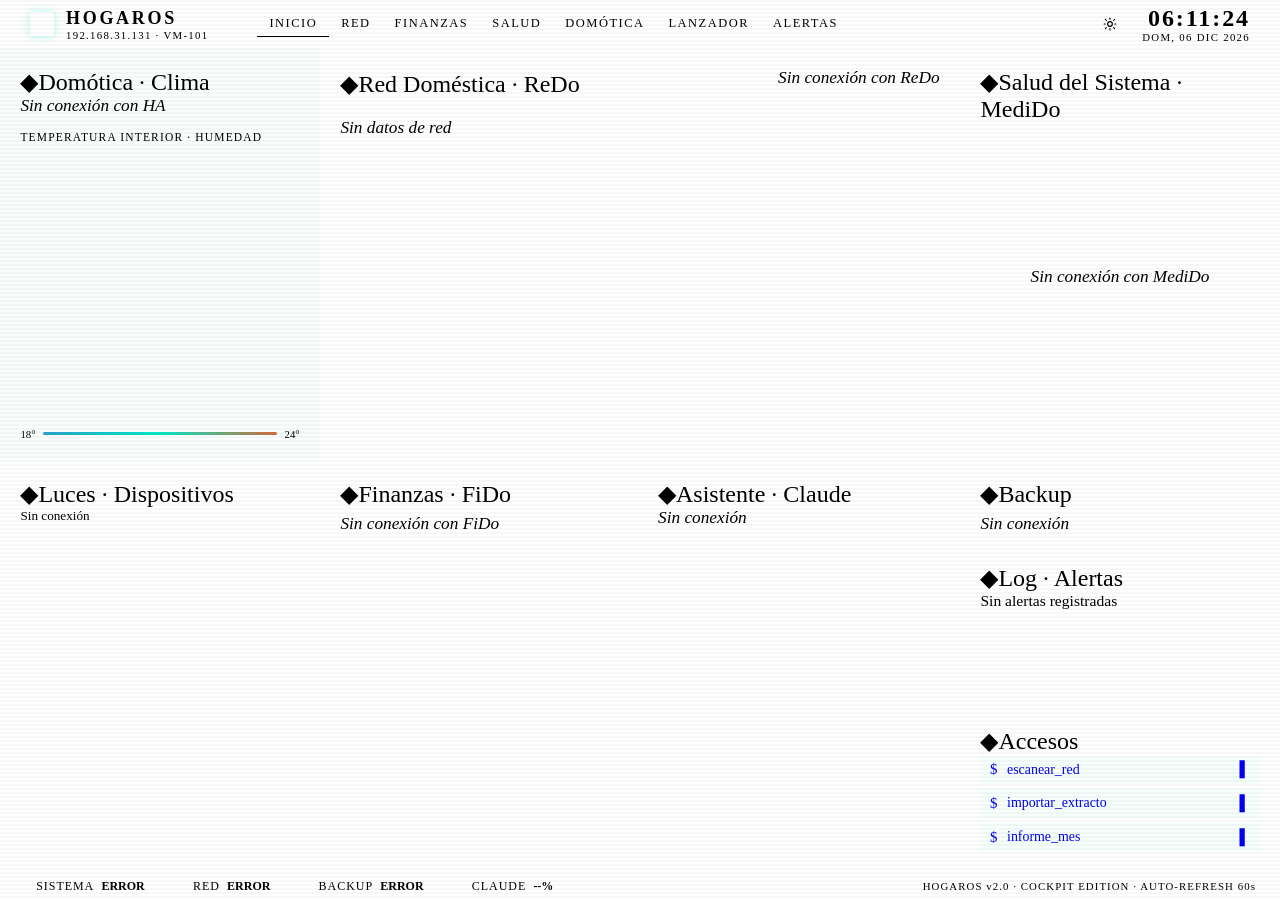
==== commit 3164ebb4: "fix(grafo): dimensiones reales del contenedor, círculos sin distorsión Reescritura del enfoque de re" ====
--- a/portal/index.html
+++ b/portal/index.html
@@ -684,134 +684,139 @@
          - Etiquetas           → solo en activos (< 1h) para evitar solapamiento
          - Todos los dispositivos (sin límite)
        ============================================================ */
-    function renderNetworkGraph(dispositivos) {
-      /* viewBox 16:9, preserveAspectRatio="none" → rellena el 100% del contenedor.
-         Radio ELÍPTICO: rxMax/ryMax proporcionales al viewBox para que los nodos
-         ocupen todo el espacio disponible en ambas dimensiones. */
-      var W = 480, H = 270;
-      var cx = 240, cy = 135;
-
-      /* Márgenes internos: los nodos llegan hasta aquí */
-      var mH = 30, mV = 22; /* margen horizontal / vertical en px del viewBox */
-      var rxMax = cx - mH;  /* 210 px — radio máximo horizontal */
-      var ryMax = cy - mV;  /* 113 px — radio máximo vertical   */
-      var rxMin = 40,  ryMin = 24; /* radio mínimo (nodos más antiguos, cerca del router) */
-
-      var dark    = esDark();
-      var accent  = dark ? "#00e5c4" : "#1a6a60";
-      var adim    = dark ? "#009e88" : "#0e4d45";
-      var warn    = dark ? "#e8a03a" : "#b45309";
-      var onV     = dark ? "#3a6058" : "#5a8078";
-      var lineCol = dark ? "rgba(0,229,196,0.15)" : "rgba(26,106,96,0.15)";
-      var ahora   = Date.now();
-
-      function ipCorta(ip) {
-        var p = (ip || "").split(".");
-        return p.length === 4 ? p[2] + "." + p[3] : (ip || "");
+    /* Dibuja el grafo de red directamente en el contenedor dado.
+       Lee las dimensiones reales en px para que los círculos sean círculos,
+       sin viewBox distorsionado ni preserveAspectRatio="none". */
+    function renderNetworkGraph(lista, contenedor) {
+      if (!contenedor) return;
+      lista = lista || [];
+      if (!lista.length) {
+        contenedor.innerHTML = '<span class="ck-cargando">Sin datos de red</span>';
+        return;
       }
 
-      function minDesde(fecha) {
-        if (!fecha) return 99999;
-        try { return (ahora - new Date(fecha.replace(" ", "T")).getTime()) / 60000; }
-        catch(e) { return 99999; }
-      }
-
-      function hashStr(s) {
-        var h = 0;
-        for (var i = 0; i < s.length; i++) { h = ((h << 5) - h) + s.charCodeAt(i); h |= 0; }
-        return Math.abs(h);
-      }
-
-      var lista = dispositivos || [];
-      if (!lista.length) return '<span class="ck-cargando">Sin datos de red</span>';
-
-      var nodos = lista.map(function(d, i) {
-        var angle  = (i / Math.max(lista.length, 1)) * 2 * Math.PI - Math.PI / 2;
-        var minAct = minDesde(d.ultima_vez);
-        var activo = minAct < 70;
-
-        /* Radio: hash del IP/MAC → distribución uniforme en todo el rango.
-           Determinista (misma posición en cada render) e independiente del timestamp,
-           que agrupa todos los dispositivos en el anillo interior cuando
-           coinciden en primera_vez. */
-        var hR  = hashStr((d.ip || d.mac || String(i)) + "r");
-        var hJ  = hashStr((d.ip || d.mac || String(i)) + "j");
-        var t   = (hR % 997) / 996; /* 0..1 uniforme por dispositivo */
-        var jPct = ((hJ % 21) - 10) / 100; /* ±10 % de jitter adicional */
-
-        var rx = Math.max(rxMin, Math.min(rxMax, (rxMin + t * (rxMax - rxMin)) * (1 + jPct)));
-        var ry = Math.max(ryMin, Math.min(ryMax, (ryMin + t * (ryMax - ryMin)) * (1 + jPct)));
-
-        var circR   = activo ? 7 : (minAct < 1440 ? 5 : 3);
-        var opacity = activo ? 1.0 : (minAct < 1440 ? 0.55 : 0.3);
-        var nombre  = (d.notas || d.hostname || "").trim() || null;
-        var unknown = (d.confiable === false || d.confiable === 0) && minAct < 1440;
-
-        var nx = cx + rx * Math.cos(angle);
-        var ny = cy + ry * Math.sin(angle);
-
-        /* Etiqueta: siempre visible, sublabel solo si tiene nombre propio */
-        var label    = (nombre || ipCorta(d.ip) || "?").substring(0, 12);
-        var sublabel = nombre ? ipCorta(d.ip) : "";
-
-        return {
-          label: label, sublabel: sublabel,
-          nx: nx, ny: ny,
-          circR: circR, opacity: opacity, activo: activo, unknown: unknown
-        };
+      /* Placeholder: SVG vacío que ocupa todo el espacio */
+      contenedor.innerHTML = '<svg id="ck-net-svg" style="width:100%;height:100%;display:block"></svg>';
+
+      requestAnimationFrame(function() {
+        var svgEl = document.getElementById("ck-net-svg");
+        if (!svgEl) return;
+
+        /* Dimensiones reales del contenedor en píxeles */
+        var W = svgEl.clientWidth  || 400;
+        var H = svgEl.clientHeight || 260;
+        var cx = W / 2, cy = H / 2;
+
+        /* Radio elíptico proporcional al espacio real: margen 7 % H y V */
+        var rxMax = cx * 0.90, ryMax = cy * 0.82;
+        var rxMin = cx * 0.13, ryMin = cy * 0.15;
+
+        var dark    = esDark();
+        var accent  = dark ? "#00e5c4" : "#1a6a60";
+        var adim    = dark ? "#009e88" : "#0e4d45";
+        var warn    = dark ? "#e8a03a" : "#b45309";
+        var onV     = dark ? "#3a6058" : "#5a8078";
+        var lineCol = dark ? "rgba(0,229,196,0.15)" : "rgba(26,106,96,0.15)";
+        var ahora   = Date.now();
+
+        function ipCorta(ip) {
+          var p = (ip || "").split(".");
+          return p.length === 4 ? p[2] + "." + p[3] : (ip || "");
+        }
+        function minDesde(fecha) {
+          if (!fecha) return 99999;
+          try { return (ahora - new Date(fecha.replace(" ", "T")).getTime()) / 60000; }
+          catch(e) { return 99999; }
+        }
+        function hashStr(s) {
+          var h = 0;
+          for (var k = 0; k < s.length; k++) { h = ((h << 5) - h) + s.charCodeAt(k); h |= 0; }
+          return Math.abs(h);
+        }
+
+        var nodos = lista.map(function(d, i) {
+          var angle  = (i / Math.max(lista.length, 1)) * 2 * Math.PI - Math.PI / 2;
+          var minAct = minDesde(d.ultima_vez);
+          var activo = minAct < 70;
+
+          /* Radio basado en hash del IP: distribución uniforme, determinista */
+          var hR   = hashStr((d.ip || d.mac || String(i)) + "r");
+          var hJ   = hashStr((d.ip || d.mac || String(i)) + "j");
+          var t    = (hR % 997) / 996;
+          var jPct = ((hJ % 21) - 10) / 100;
+          var rx   = Math.max(rxMin, Math.min(rxMax, (rxMin + t * (rxMax - rxMin)) * (1 + jPct)));
+          var ry   = Math.max(ryMin, Math.min(ryMax, (ryMin + t * (ryMax - ryMin)) * (1 + jPct)));
+
+          var circR   = activo ? 7 : (minAct < 1440 ? 5 : 3);
+          var opacity = activo ? 1.0 : (minAct < 1440 ? 0.55 : 0.3);
+          var nombre  = (d.notas || d.hostname || "").trim() || null;
+          var unknown = (d.confiable === false || d.confiable === 0) && minAct < 1440;
+          var label   = (nombre || ipCorta(d.ip) || "?").substring(0, 12);
+          var sublabel = nombre ? ipCorta(d.ip) : "";
+
+          return {
+            label: label, sublabel: sublabel,
+            nx: cx + rx * Math.cos(angle),
+            ny: cy + ry * Math.sin(angle),
+            circR: circR, opacity: opacity, activo: activo, unknown: unknown
+          };
+        });
+
+        /* viewBox = dimensiones reales → sin escala → círculos perfectos */
+        svgEl.setAttribute("viewBox", "0 0 " + W + " " + H);
+
+        var out = '<defs><radialGradient id="rg-portal" cx="50%" cy="50%" r="50%">' +
+          '<stop offset="0%" stop-color="' + accent + '" stop-opacity="0.25"/>' +
+          '<stop offset="100%" stop-color="' + accent + '" stop-opacity="0"/>' +
+          '</radialGradient></defs>';
+
+        /* Aristas */
+        nodos.forEach(function(n) {
+          var lCol = n.unknown ? warn : lineCol;
+          var lW   = n.unknown ? 1.2 : (n.activo ? 1 : 0.6);
+          out += '<line x1="' + cx + '" y1="' + cy + '" x2="' + n.nx + '" y2="' + n.ny + '"' +
+            ' stroke="' + lCol + '" stroke-width="' + lW + '" opacity="' + n.opacity + '"' +
+            (n.unknown ? ' stroke-dasharray="5 4"' : '') + '/>';
+        });
+
+        /* Halo central */
+        out += '<circle cx="' + cx + '" cy="' + cy + '" r="' + Math.round(cx * 0.07) + '" fill="url(#rg-portal)"/>';
+
+        /* Nodos */
+        nodos.forEach(function(n) {
+          var col    = n.unknown ? warn : (n.activo ? accent : adim);
+          var txtCol = n.unknown ? warn : (n.activo ? accent : onV);
+          var gfStr  = dark ? ('drop-shadow(0 0 ' + (n.activo ? '5' : '2') + 'px ' + col + ')') : 'none';
+          var fSize  = n.activo ? 11 : 9;
+          var fOp    = n.activo ? 1 : 0.6;
+
+          out += '<circle cx="' + n.nx + '" cy="' + n.ny + '" r="' + (n.circR * 2) + '"' +
+            ' fill="' + col + '" opacity="' + (n.opacity * 0.1) + '"/>';
+          out += '<circle cx="' + n.nx + '" cy="' + n.ny + '" r="' + n.circR + '"' +
+            ' fill="' + col + '" opacity="' + n.opacity + '"' +
+            ' style="filter:' + gfStr + '"/>';
+
+          var ty = n.ny + n.circR + 13;
+          out += '<text x="' + n.nx + '" y="' + ty + '" text-anchor="middle"' +
+            ' fill="' + txtCol + '" font-family="\'JetBrains Mono\',monospace"' +
+            ' font-size="' + fSize + '" font-weight="500" opacity="' + fOp + '">' +
+            n.label + '</text>';
+          if (n.sublabel) {
+            out += '<text x="' + n.nx + '" y="' + (ty + 11) + '" text-anchor="middle"' +
+              ' fill="' + onV + '" font-family="\'JetBrains Mono\',monospace"' +
+              ' font-size="8" opacity="' + (fOp * 0.6) + '">' + n.sublabel + '</text>';
+          }
+        });
+
+        /* Router central */
+        var rR  = Math.round(Math.min(W, H) * 0.03);
+        var gfR = dark ? 'filter:drop-shadow(0 0 8px ' + accent + ')' : '';
+        out += '<circle cx="' + cx + '" cy="' + cy + '" r="' + rR + '" fill="' + accent + '" style="' + gfR + '"/>';
+        out += '<text x="' + cx + '" y="' + (cy + rR + 14) + '" text-anchor="middle"' +
+          ' fill="' + onV + '" font-family="\'JetBrains Mono\',monospace" font-size="10">Router</text>';
+
+        svgEl.innerHTML = out;
       });
-
-      var svg = '<svg viewBox="0 0 ' + W + ' ' + H + '" preserveAspectRatio="none" style="width:100%;height:100%;display:block">';
-      svg += '<defs><radialGradient id="rg-portal" cx="50%" cy="50%" r="50%">' +
-        '<stop offset="0%" stop-color="' + accent + '" stop-opacity="0.25"/>' +
-        '<stop offset="100%" stop-color="' + accent + '" stop-opacity="0"/>' +
-        '</radialGradient></defs>';
-
-      /* Aristas */
-      nodos.forEach(function(n) {
-        var lCol = n.unknown ? warn : lineCol;
-        var lW   = n.unknown ? 1.2 : (n.activo ? 0.8 : 0.5);
-        svg += '<line x1="' + cx + '" y1="' + cy + '" x2="' + n.nx + '" y2="' + n.ny + '"' +
-          ' stroke="' + lCol + '" stroke-width="' + lW + '" opacity="' + n.opacity + '"' +
-          (n.unknown ? ' stroke-dasharray="4 3"' : '') + '/>';
-      });
-
-      /* Halo central */
-      svg += '<circle cx="' + cx + '" cy="' + cy + '" r="28" fill="url(#rg-portal)"/>';
-
-      /* Nodos */
-      nodos.forEach(function(n) {
-        var col    = n.unknown ? warn : (n.activo ? accent : adim);
-        var txtCol = n.unknown ? warn : (n.activo ? accent : onV);
-        var gfStr  = dark ? ('drop-shadow(0 0 ' + (n.activo ? '5' : '2') + 'px ' + col + ')') : 'none';
-        var fSize  = n.activo ? 9 : 7;
-        var fOp    = n.activo ? 1 : 0.6;
-
-        svg += '<circle cx="' + n.nx + '" cy="' + n.ny + '" r="' + (n.circR * 2) + '"' +
-          ' fill="' + col + '" opacity="' + (n.opacity * 0.1) + '"/>';
-        svg += '<circle cx="' + n.nx + '" cy="' + n.ny + '" r="' + n.circR + '"' +
-          ' fill="' + col + '" opacity="' + n.opacity + '"' +
-          ' style="filter:' + gfStr + '"/>';
-
-        var ty = n.ny + n.circR + 10;
-        svg += '<text x="' + n.nx + '" y="' + ty + '" text-anchor="middle"' +
-          ' fill="' + txtCol + '" font-family="\'JetBrains Mono\',monospace"' +
-          ' font-size="' + fSize + '" font-weight="500" opacity="' + fOp + '">' +
-          n.label + '</text>';
-        if (n.sublabel) {
-          svg += '<text x="' + n.nx + '" y="' + (ty + 8) + '" text-anchor="middle"' +
-            ' fill="' + onV + '" font-family="\'JetBrains Mono\',monospace"' +
-            ' font-size="6.5" opacity="' + (fOp * 0.65) + '">' + n.sublabel + '</text>';
-        }
-      });
-
-      /* Router central */
-      var gfR = dark ? 'filter:drop-shadow(0 0 8px ' + accent + ')' : '';
-      svg += '<circle cx="' + cx + '" cy="' + cy + '" r="10" fill="' + accent + '" style="' + gfR + '"/>';
-      svg += '<text x="' + cx + '" y="' + (cy + 20) + '" text-anchor="middle"' +
-        ' fill="' + onV + '" font-family="\'JetBrains Mono\',monospace" font-size="8">Router</text>';
-      svg += '</svg>';
-      return svg;
     }
 
     /* ============================================================
@@ -998,11 +1003,11 @@
           /* La API puede devolver { dispositivos: [...] } o directamente [...] */
           var lista = Array.isArray(data) ? data
                     : (Array.isArray(data.dispositivos) ? data.dispositivos : []);
-          document.getElementById("zc-grafo").innerHTML = renderNetworkGraph(lista);
+          renderNetworkGraph(lista, document.getElementById("zc-grafo"));
         })
         .catch(function() {
           /* Si falla, mostrar solo el router en el centro */
-          document.getElementById("zc-grafo").innerHTML = renderNetworkGraph([]);
+          renderNetworkGraph([], document.getElementById("zc-grafo"));
         });
     }
 
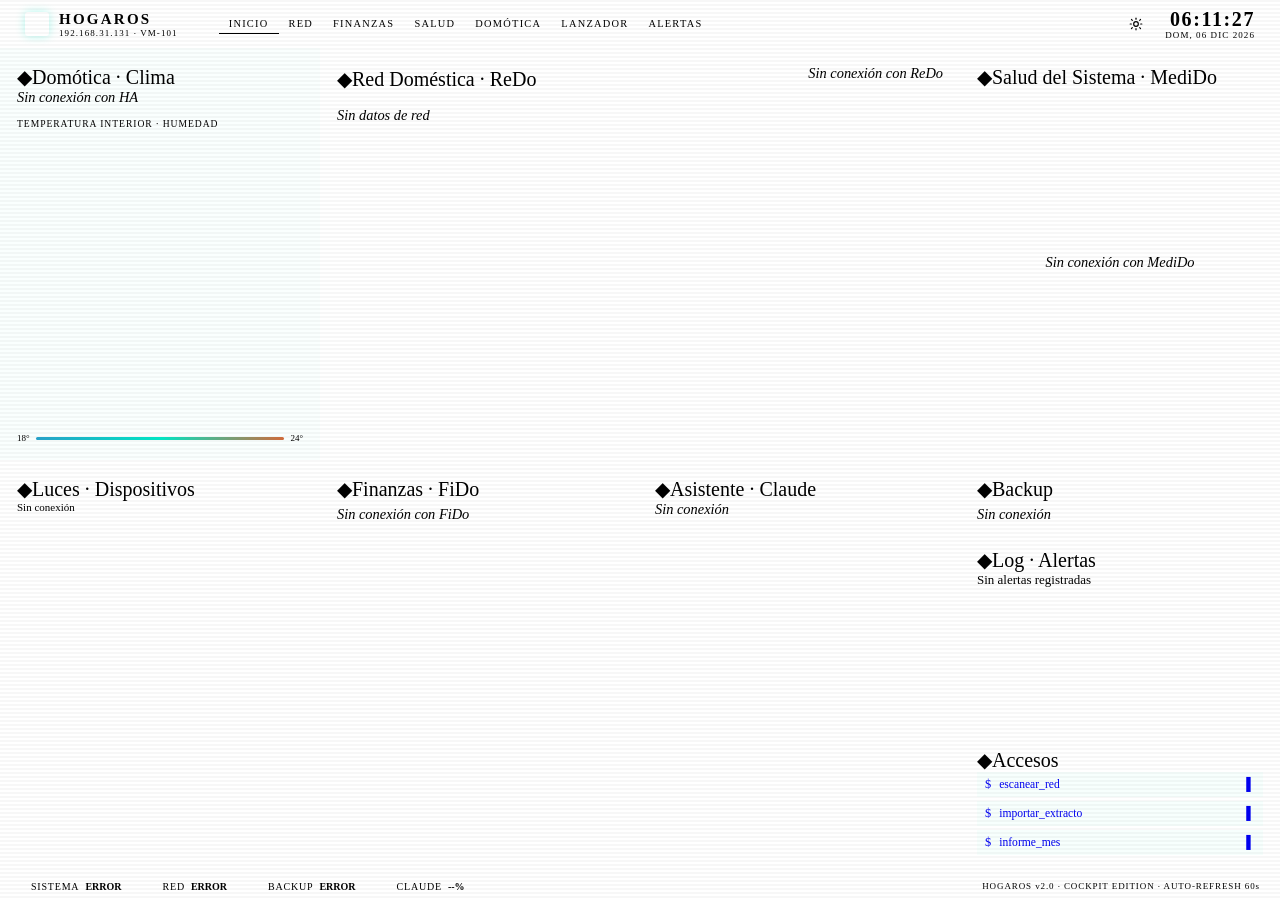
==== commit 2cd6a449: "Responsive: font-size adaptativo por breakpoints y fix scroll horizontal móvil - 150% en monitores (" ====
--- a/portal/index.html
+++ b/portal/index.html
@@ -11,8 +11,11 @@
   <style>
     /* ── Reset Cockpit ── */
     html {
-      font-size: 150%;
-    }
+      font-size: 150%;         /* monitores ≥1301px */
+    }
+    @media (max-width: 1300px) { html { font-size: 125%; } }  /* portátiles */
+    @media (max-width: 900px)  { html { font-size: 100%; } }  /* tablet/móvil */
+
     html, body {
       height: 100%;
       overflow: hidden;
@@ -22,7 +25,7 @@
       margin: 0;
     }
     @media (max-width: 767px) {
-      html, body { height: auto; overflow: auto; }
+      html, body { height: auto; overflow-x: hidden; overflow-y: auto; }
     }
 
     /* Scanlines decorativos */
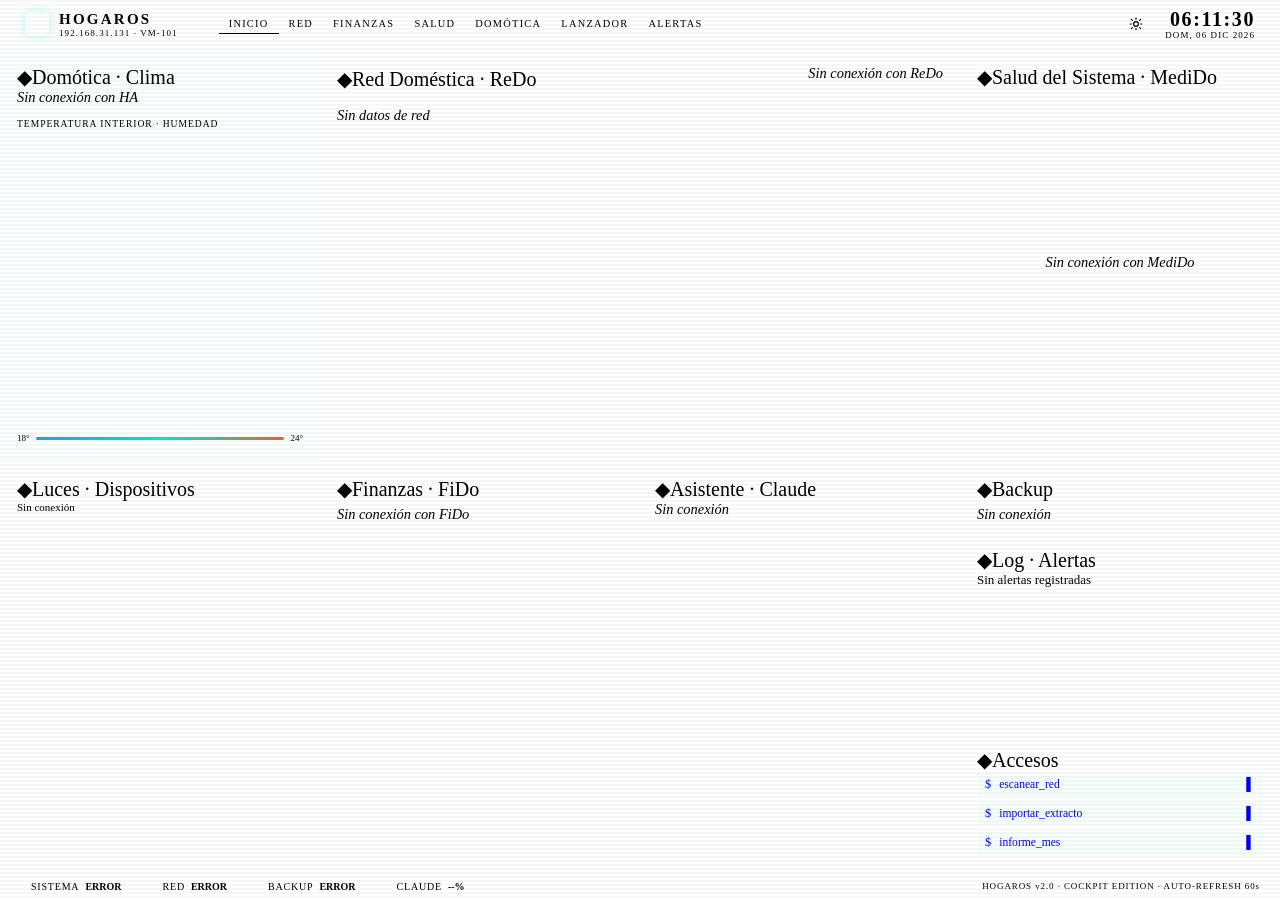
==== commit 5003057b: "Responsive: scroll interno por zona en portátil (overflow-y auto en ck-zona) Co-Authored-By: Claude " ====
--- a/portal/index.html
+++ b/portal/index.html
@@ -170,6 +170,11 @@
     }
     .ck-zona--glow { background: rgba(0,229,196,0.02); }
     [data-tema-cockpit="light"] .ck-zona--glow { background: rgba(26,106,96,0.02); }
+    @media (max-width: 1300px) and (min-width: 768px) {
+      /* Zonas con scroll interno en portátil — el grid sigue ocupando 100vh */
+      .ck-zona, #zona-d { overflow-y: auto; }
+      .ck-zona-d-izq, .ck-zona-d-der { overflow-y: auto; }
+    }
     @media (max-width: 767px) {
       .ck-zona { border-right: none; overflow: visible; }
     }
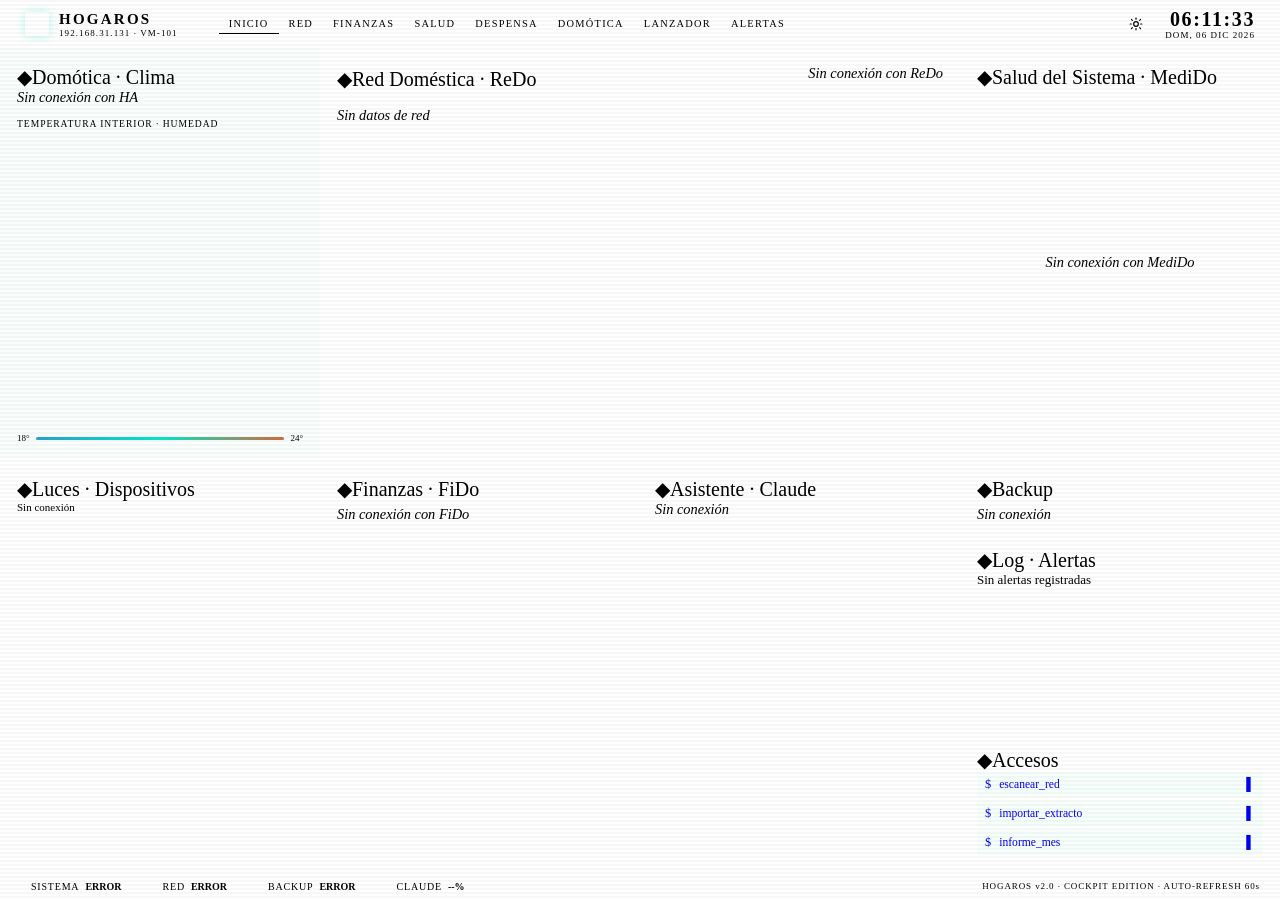
==== commit 4e02bbff: "Añadir DeDo al menú del portal (nav + drawer) Co-Authored-By: Claude Sonnet 4.6 <noreply@anthropic.c" ====
--- a/portal/index.html
+++ b/portal/index.html
@@ -392,6 +392,7 @@
     <a href="/red/"                                          class="ck-drawer-item">RED</a>
     <a href="/finanzas/"                                     class="ck-drawer-item">FINANZAS</a>
     <a href="/salud/"                                        class="ck-drawer-item">SALUD</a>
+    <a href="/despensa/"                                     class="ck-drawer-item">DESPENSA</a>
     <a href="http://192.168.31.132:8123/lovelace/0"          class="ck-drawer-item" target="_blank">DOMÓTICA</a>
     <a href="/lanzador.html"                                 class="ck-drawer-item">LANZADOR</a>
     <a href="/alertas.html"                                  class="ck-drawer-item">ALERTAS</a>
@@ -418,6 +419,7 @@
           <a href="/red/"                                     >RED</a>
           <a href="/finanzas/"                                >FINANZAS</a>
           <a href="/salud/"                                   >SALUD</a>
+          <a href="/despensa/"                                >DESPENSA</a>
           <a href="http://192.168.31.132:8123/lovelace/0"     target="_blank">DOMÓTICA</a>
           <a href="/lanzador.html"                            >LANZADOR</a>
           <a href="/alertas.html"                             >ALERTAS</a>
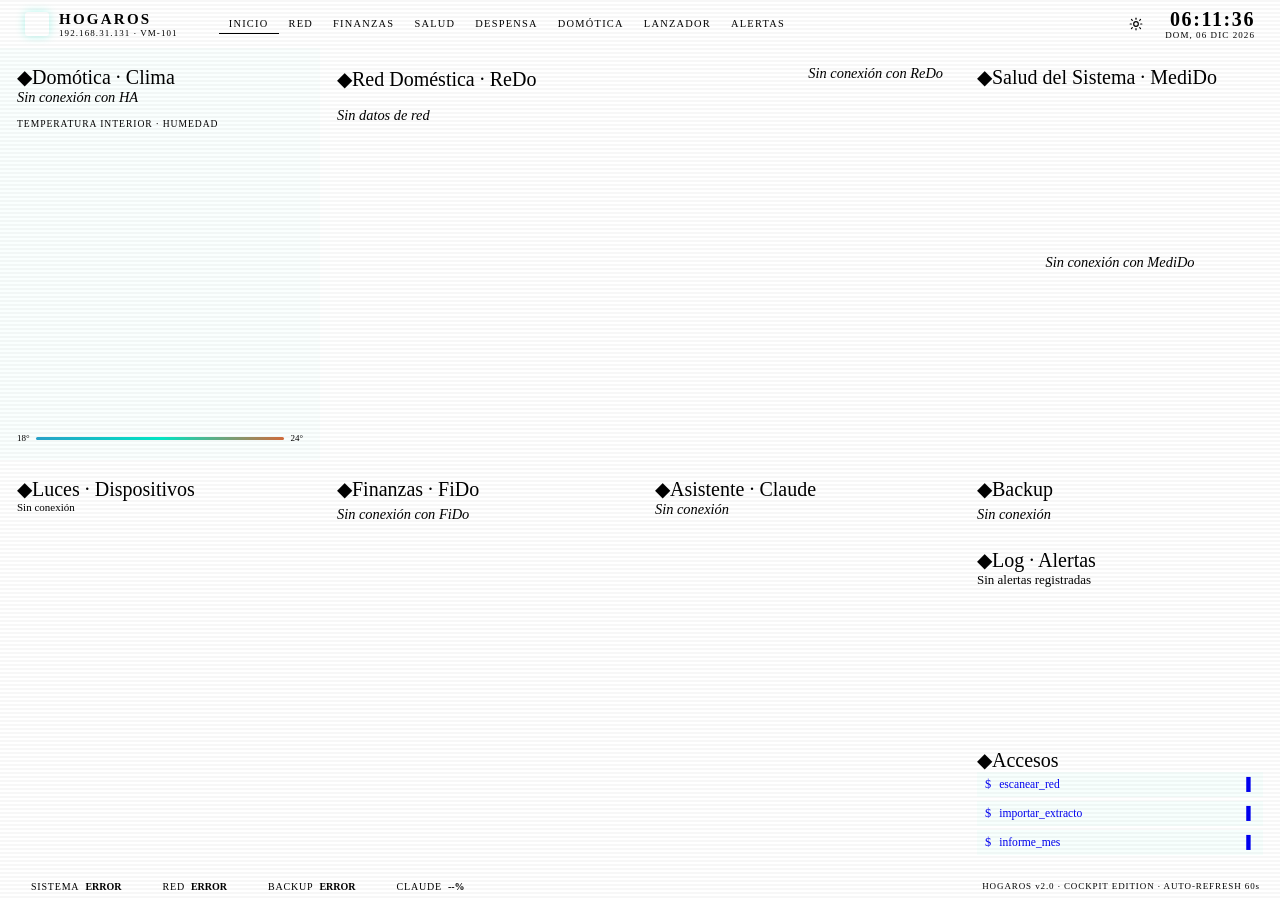
==== commit 3245e42a: "portal: scroll interno en todas las zonas en todos los tamaños de pantalla Co-Authored-By: Claude So" ====
--- a/portal/index.html
+++ b/portal/index.html
@@ -165,16 +165,23 @@
       border-right: 1px solid var(--ck-line);
       border-bottom: 1px solid var(--ck-line);
       padding: 0.85rem;
-      overflow: hidden;
+      overflow-y: auto;
       display: flex; flex-direction: column;
+    }
+    /* Scrollbar discreta dentro de cada zona */
+    .ck-zona::-webkit-scrollbar,
+    .ck-zona-d-izq::-webkit-scrollbar,
+    .ck-zona-d-der::-webkit-scrollbar { width: 3px; }
+    .ck-zona::-webkit-scrollbar-track,
+    .ck-zona-d-izq::-webkit-scrollbar-track,
+    .ck-zona-d-der::-webkit-scrollbar-track { background: transparent; }
+    .ck-zona::-webkit-scrollbar-thumb,
+    .ck-zona-d-izq::-webkit-scrollbar-thumb,
+    .ck-zona-d-der::-webkit-scrollbar-thumb {
+      background: var(--ck-line); border-radius: 2px;
     }
     .ck-zona--glow { background: rgba(0,229,196,0.02); }
     [data-tema-cockpit="light"] .ck-zona--glow { background: rgba(26,106,96,0.02); }
-    @media (max-width: 1300px) and (min-width: 768px) {
-      /* Zonas con scroll interno en portátil — el grid sigue ocupando 100vh */
-      .ck-zona, #zona-d { overflow-y: auto; }
-      .ck-zona-d-izq, .ck-zona-d-der { overflow-y: auto; }
-    }
     @media (max-width: 767px) {
       .ck-zona { border-right: none; overflow: visible; }
     }
@@ -199,11 +206,11 @@
     .ck-zona-d-izq {
       padding: 0.85rem 0.75rem 0.85rem 0.85rem;
       border-right: 1px solid var(--ck-line);
-      display: flex; flex-direction: column; overflow: hidden;
+      display: flex; flex-direction: column; overflow-y: auto;
     }
     .ck-zona-d-der {
       padding: 0.85rem 0.85rem 0.85rem 0.75rem;
-      display: flex; flex-direction: column; overflow: hidden;
+      display: flex; flex-direction: column; overflow-y: auto;
     }
     @media (max-width: 767px) {
       .ck-zona-d-izq { border-right: none; border-bottom: 1px solid var(--ck-line); padding: 0.85rem; }
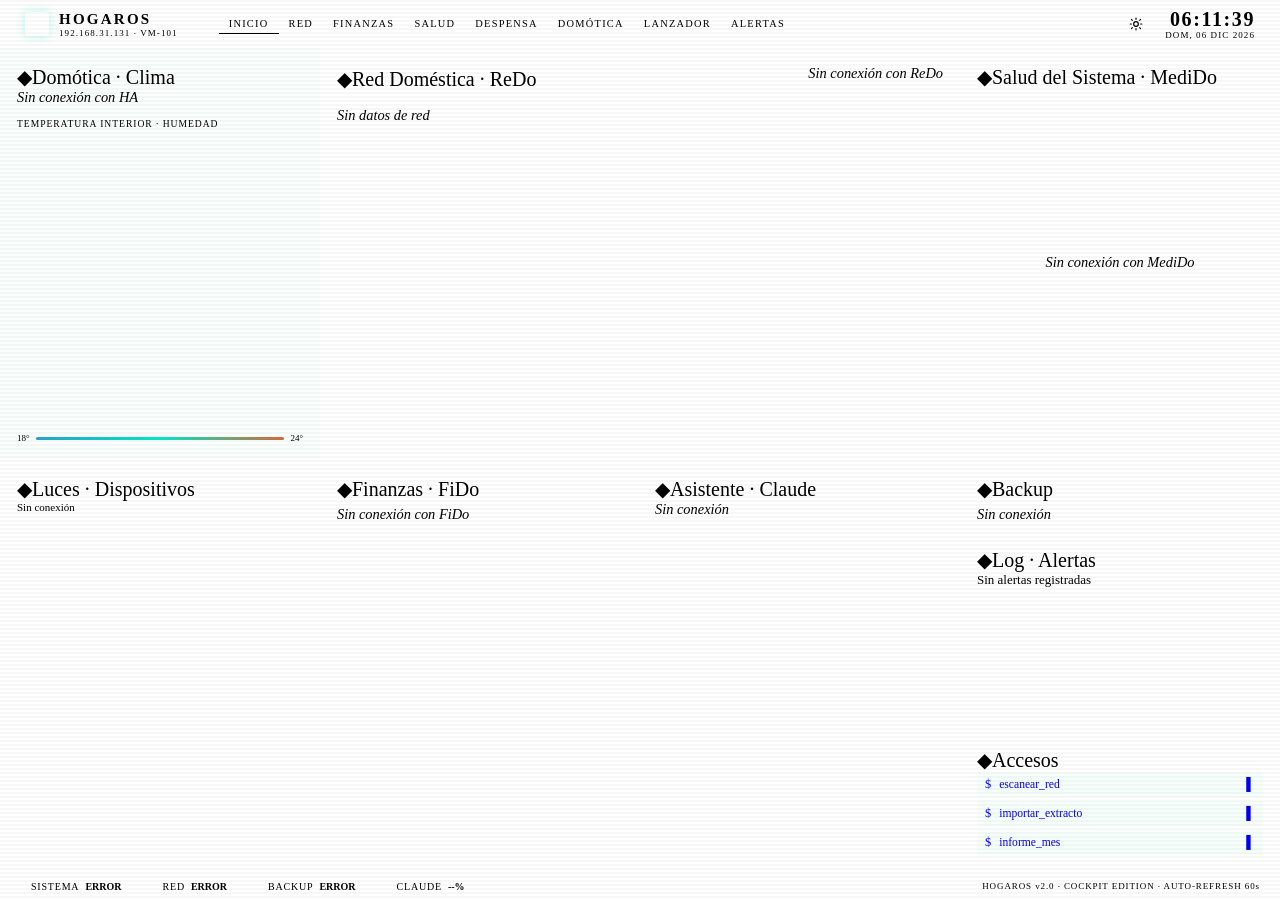
==== commit 1322f3be: "Luces: icono por tipo de dispositivo en vez del punto de estado Sustituye el punto de color por un i" ====
--- a/portal/index.html
+++ b/portal/index.html
@@ -316,10 +316,12 @@
     [data-tema-cockpit="light"] .ck-luz--on {
       border-color: rgba(26,106,96,0.25); background: rgba(26,106,96,0.05);
     }
-    .ck-luz-dot { width: 5px; height: 5px; border-radius: 50%; flex-shrink: 0; }
-    .ck-luz-dot--on  { background: var(--ck-accent); box-shadow: 0 0 6px var(--ck-accent); }
-    [data-tema-cockpit="light"] .ck-luz-dot--on { box-shadow: none; }
-    .ck-luz-dot--off { background: var(--ck-on-variant); }
+    .ck-luz-icono {
+      font-size: 0.7rem; flex-shrink: 0; color: var(--ck-on-variant);
+      font-variation-settings: 'FILL' 0, 'wght' 400, 'GRAD' 0, 'opsz' 20;
+    }
+    .ck-luz-icono--on { color: var(--ck-accent); text-shadow: 0 0 6px var(--ck-accent); }
+    [data-tema-cockpit="light"] .ck-luz-icono--on { text-shadow: none; }
     .ck-luz-nom  { overflow: hidden; text-overflow: ellipsis; white-space: nowrap; }
 
     /* Red — métricas */
@@ -903,16 +905,17 @@
       "sensor.temperature_158d000425161b":     "Dormitorio"
     };
     var HA_LUCES = {
-      "light.smart_bulb_msl120d_main_channel":           { nombre: "Bombilla"    },
-      "switch.0xa4c138c23ca59c24":                       { nombre: "Cocina"      },
-      "switch.0xa4c138d738bb72c1_left":                  { nombre: "Salón izq."  },
-      "switch.0xa4c138d738bb72c1_right":                 { nombre: "Salón der."  },
-      "switch.0xa4c1385fa998b01e":                       { nombre: "Entrada"     },
-      "switch.0xa4c1384e3242935e":                       { nombre: "Pasillo"     },
-      "switch.enchufe_001_lavadero_mss310_main_channel": { nombre: "Lavadero"    },
-      "switch.enchufe_002_antonio_mss310_main_channel":  { nombre: "Enc.Antonio" },
-      "switch.enchufe_003_cocina_mss310_main_channel":   { nombre: "Enc.Cocina"  }
+      "light.smart_bulb_msl120d_main_channel":           { nombre: "Bombilla",    tipo: "bombilla"    },
+      "switch.0xa4c138c23ca59c24":                       { nombre: "Cocina",      tipo: "interruptor" },
+      "switch.0xa4c138d738bb72c1_left":                  { nombre: "Salón izq.",  tipo: "interruptor" },
+      "switch.0xa4c138d738bb72c1_right":                 { nombre: "Salón der.",  tipo: "interruptor" },
+      "switch.0xa4c1385fa998b01e":                       { nombre: "Entrada",     tipo: "interruptor" },
+      "switch.0xa4c1384e3242935e":                       { nombre: "Pasillo",     tipo: "interruptor" },
+      "switch.enchufe_001_lavadero_mss310_main_channel": { nombre: "Lavadero",    tipo: "enchufe"     },
+      "switch.enchufe_002_antonio_mss310_main_channel":  { nombre: "Enc.Antonio", tipo: "enchufe"     },
+      "switch.enchufe_003_cocina_mss310_main_channel":   { nombre: "Enc.Cocina",  tipo: "enchufe"     }
     };
+    var ICONO_LUZ = { bombilla: "lightbulb", interruptor: "light", enchufe: "power" };
 
     /* ============================================================
        Cargar Home Assistant
@@ -973,8 +976,9 @@
               total++;
               var on = e.state === "on";
               if (on) enc++;
+              var icono = ICONO_LUZ[info.tipo] || "lightbulb";
               hLuces += '<div class="ck-luz' + (on ? " ck-luz--on" : "") + '">' +
-                '<div class="ck-luz-dot ' + (on ? "ck-luz-dot--on" : "ck-luz-dot--off") + '"></div>' +
+                '<span class="material-symbols-outlined ck-luz-icono ' + (on ? "ck-luz-icono--on" : "") + '">' + icono + '</span>' +
                 '<span class="ck-luz-nom">' + info.nombre + '</span>' +
               '</div>';
             }
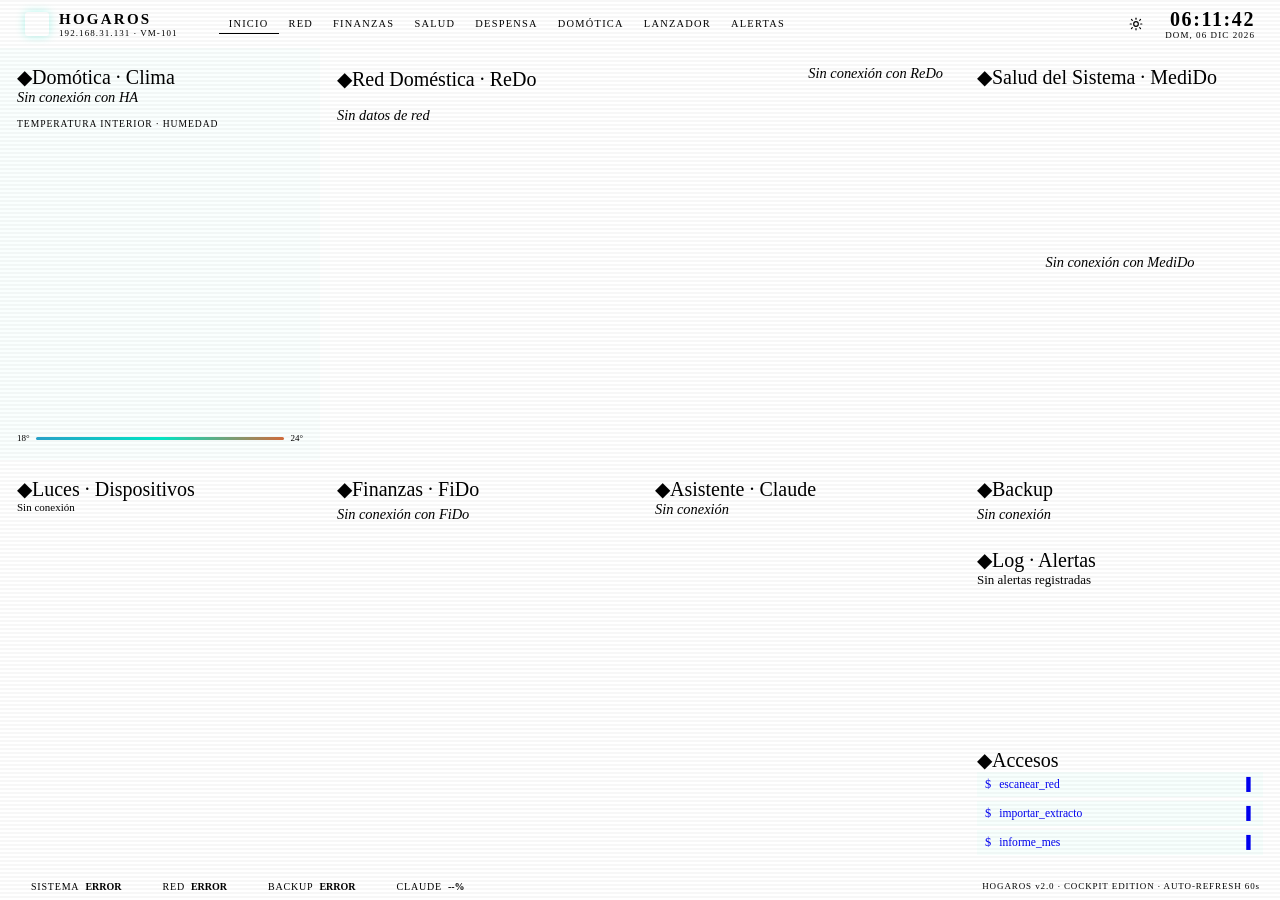
==== commit 871b8341: "Luces: tooltip con nombre completo del dispositivo Los nombres largos se cortan con ellipsis en la t" ====
--- a/portal/index.html
+++ b/portal/index.html
@@ -977,7 +977,7 @@
               var on = e.state === "on";
               if (on) enc++;
               var icono = ICONO_LUZ[info.tipo] || "lightbulb";
-              hLuces += '<div class="ck-luz' + (on ? " ck-luz--on" : "") + '">' +
+              hLuces += '<div class="ck-luz' + (on ? " ck-luz--on" : "") + '" title="' + info.nombre + '">' +
                 '<span class="material-symbols-outlined ck-luz-icono ' + (on ? "ck-luz-icono--on" : "") + '">' + icono + '</span>' +
                 '<span class="ck-luz-nom">' + info.nombre + '</span>' +
               '</div>';
